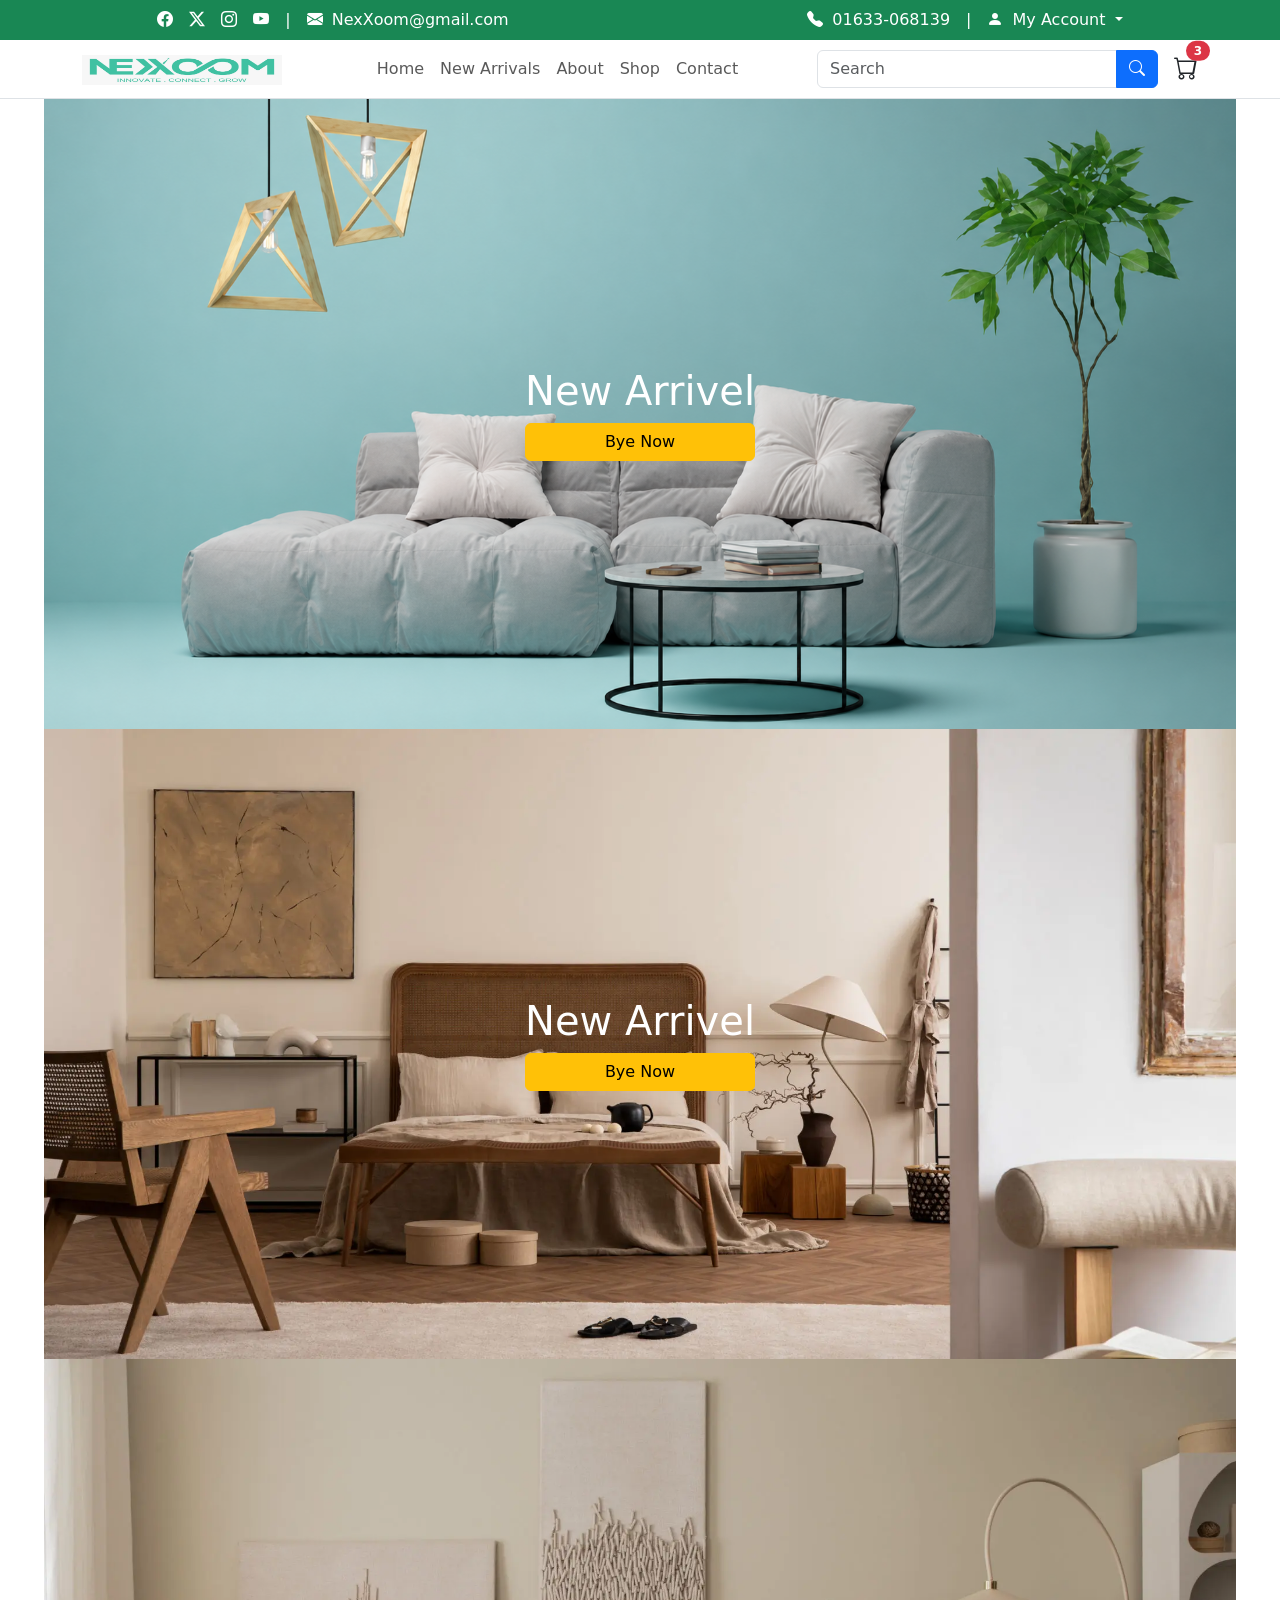
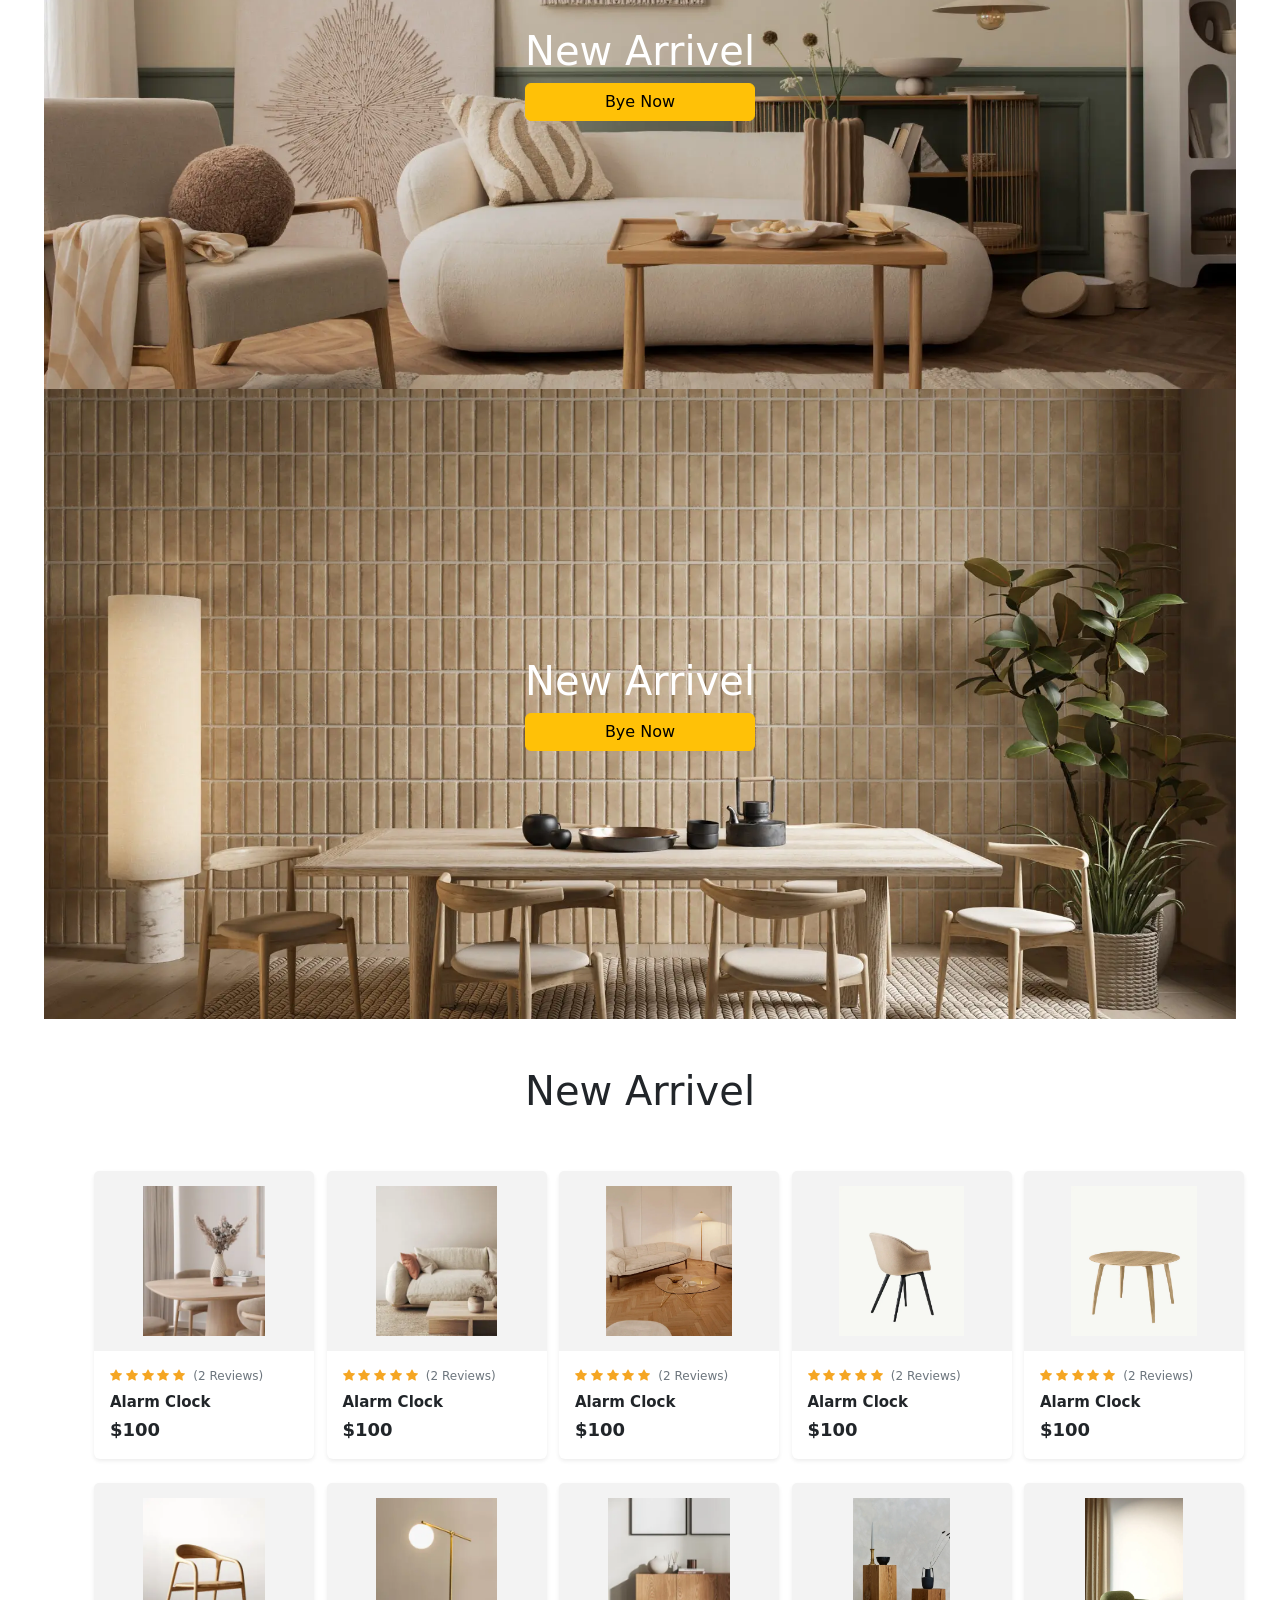
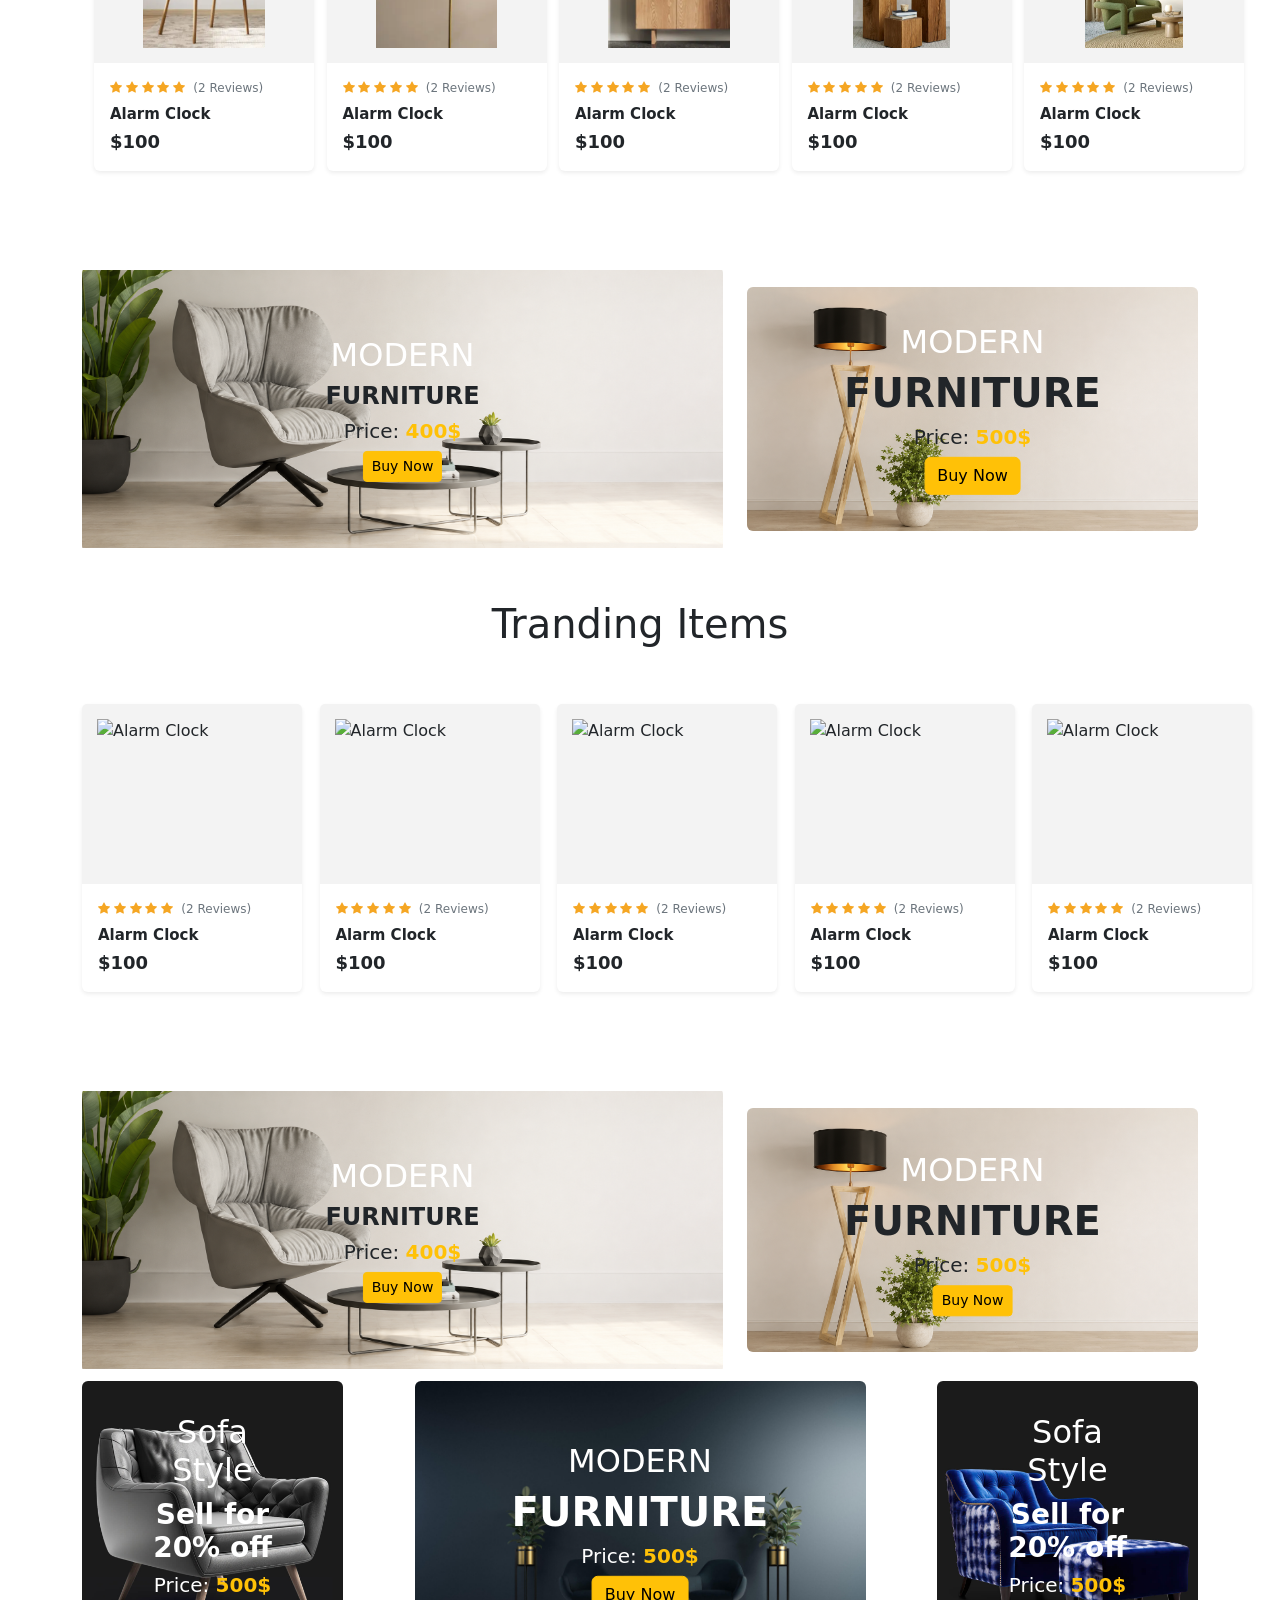
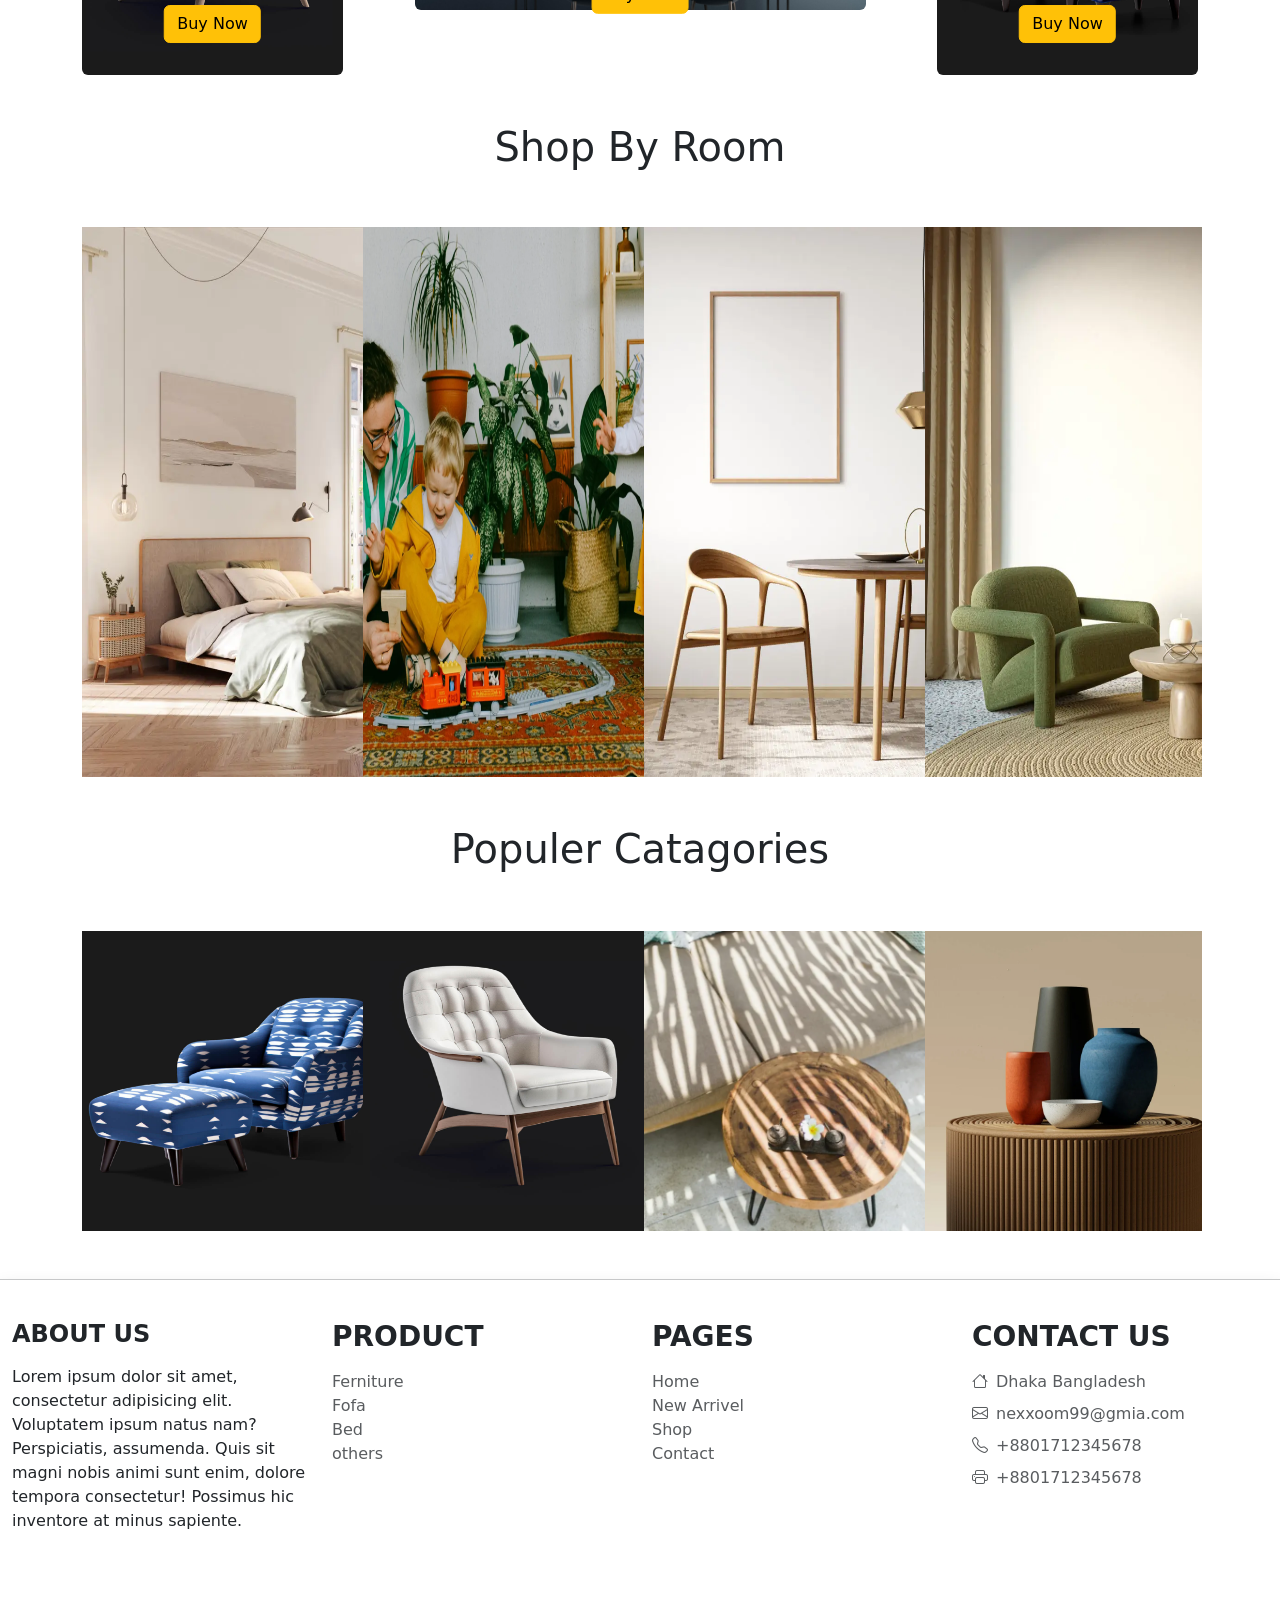
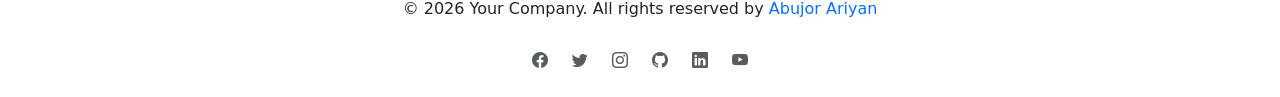
==== index.html @ aa119063 "upload_project" ====
<!DOCTYPE html>
<html lang="en">
<head>
    <meta charset="UTF-8">
    <meta name="viewport" content="width=device-width, initial-scale=1.0">
    <title>NexXoom</title>

    <!-- Bootstrap CSS -->
    <link href="https://cdn.jsdelivr.net/npm/bootstrap@5.3.7/dist/css/bootstrap.min.css" rel="stylesheet">

    <!-- Bootstrap Icons -->
    <link href="https://cdn.jsdelivr.net/npm/bootstrap-icons@1.11.3/font/bootstrap-icons.min.css" rel="stylesheet">
    <!-- slick slider link start -->
     <link rel="stylesheet" href="https://cdnjs.cloudflare.com/ajax/libs/slick-carousel/1.9.0/slick-theme.min.css" integrity="sha512-17EgCFERpgZKcm0j0fEq1YCJuyAWdz9KUtv1EjVuaOz8pDnh/0nZxmU6BBXwaaxqoi9PQXnRWqlcDB027hgv9A==" crossorigin="anonymous" referrerpolicy="no-referrer" />
     <link rel="stylesheet" href="https://cdnjs.cloudflare.com/ajax/libs/slick-carousel/1.9.0/slick.min.css" integrity="sha512-yHknP1/AwR+yx26cB1y0cjvQUMvEa2PFzt1c9LlS4pRQ5NOTZFWbhBig+X9G9eYW/8m0/4OXNx8pxJ6z57x0dw==" crossorigin="anonymous" referrerpolicy="no-referrer" />
    <!-- slick slider link end -->
    <link rel="stylesheet" href="css/style.css">
</head>
<body>

    <!-- Top Header -->
    <div class="bg-success text-white py-2">
        <div class="container-fluid me-5">

            <div class="d-flex flex-column flex-md-row justify-content-around align-items-center gap-2">

                <!-- Left Side -->
                <div class="d-flex flex-wrap align-items-center justify-content-center justify-content-md-start gap-3">

                    <a href="#" class="text-white text-decoration-none">
                        <i class="bi bi-facebook"></i>
                    </a>

                    <a href="#" class="text-white text-decoration-none">
                        <i class="bi bi-twitter-x"></i>
                    </a>

                    <a href="#" class="text-white text-decoration-none">
                        <i class="bi bi-instagram"></i>
                    </a>

                    <a href="#" class="text-white text-decoration-none">
                        <i class="bi bi-youtube"></i>
                    </a>

                    <span class="d-none d-md-inline">|</span>

                    <a href="mailto:info.zenviamart@gmail.com"
                       class="text-white text-decoration-none">
                        <i class="bi bi-envelope-fill me-1"></i>
                        NexXoom@gmail.com
                    </a>

                </div>

                <!-- Right Side -->
                <div class="d-flex flex-wrap align-items-center justify-content-center justify-content-md-end gap-3">

                    <a href="tel:01633068139"
                       class="text-white text-decoration-none">
                        <i class="bi bi-telephone-fill me-1"></i>
                        01633-068139
                    </a>

                    <span class="d-none d-md-inline">|</span>

                    <div class="dropdown">
                        <a href="#"
                           class="text-white text-decoration-none dropdown-toggle"
                           data-bs-toggle="dropdown"
                           aria-expanded="false">
                            <i class="bi bi-person-fill me-1"></i>
                            My Account
                        </a>

                        <ul class="dropdown-menu dropdown-menu-end">
                            <li>
                                <a class="dropdown-item" href="#">
                                    <i class="bi bi-person me-2"></i>
                                    Login
                                </a>
                            </li>

                            <li>
                                <a class="dropdown-item" href="#">
                                    <i class="bi bi-bag me-2"></i>
                                    Register
                                </a>
                            </li>

                         
                           
                        </ul>
                    </div>

                </div>

            </div>

        </div>
    </div>


    <!-- main nav start  -->
<nav class="navbar navbar-expand-lg bg-white border-bottom">
  <div class="container align-items-center">
    <a class="navbar-brand" href="index.html"> 
      <img src="icon and image/logo-2.jpeg" alt="NexXoom" style="width: 200px; height: 30px;">
    </a>
    <button class="navbar-toggler" type="button" data-bs-toggle="collapse" data-bs-target="#navbarTogglerDemo02" 
            aria-controls="navbarTogglerDemo02" aria-expanded="false" aria-label="Toggle navigation">
      <span class="navbar-toggler-icon"></span>
    </button>
    <div class="collapse navbar-collapse" id="navbarTogglerDemo02">
      <ul class="navbar-nav mx-auto mb-2 mb-lg-0">
        <li class="nav-item"><a class="nav-link" href="index.html">Home</a></li>
        <li class="nav-item"><a class="nav-link" href="newArrivel.html">New Arrivals</a></li>
        <li class="nav-item"><a class="nav-link" href="about.html">About</a></li>
        <li class="nav-item"><a class="nav-link" href="shop.html">Shop</a></li>
        <li class="nav-item"><a class="nav-link" href="contact.html">Contact</a></li>
      </ul>
      <form class="d-flex">
        <div class="input-group">
          <input class="form-control" type="search" placeholder="Search" aria-label="Search" style="width: 300px;">
          <button class="btn btn-primary" type="submit"><i class="bi bi-search"></i></button>
        </div>
      </form>
      <a href="cart.html" class="ms-3 text-dark position-relative">
        <i class="bi bi-cart fs-4"></i>
        <span class="position-absolute top-0 start-100 translate-middle badge rounded-pill bg-danger" id="cartBadge">3</span>
      </a>
    </div>
  </div>
</nav>

    <!-- main nav end -->

    <!-- slick slider start  -->

   

    <!-- hero section start -->
     <div class="hero-container container-fluid slicer ">
      <div class=" align-items-center slider">

        <div class="col  d-flex top-0 justify-content-center align-items-center">
          <img  class="img-fluid position-relative" src="icon and image/Hero-image-1.png" alt="">
          <div class="content position-absolute ">
             <h1 class="text-white">New Arrivel</h1>
            <a href= "" class="btn btn-warning d-flex justify-content-center">Bye Now</a>

          </div>
        </div>
   
        <div class="col  d-flex top-0 justify-content-center align-items-center">
          <img  class="img-fluid position-relative" src="icon and image/hero-2.webp" alt="">
          <div class="content position-absolute ">
         <h1 class="text-white">New Arrivel</h1>
            <a href= "" class="btn btn-warning d-flex justify-content-center">Bye Now</a>

          </div>
        </div>
   

     
      <div class="col  d-flex top-0 justify-content-center align-items-center">
          <img  class="img-fluid position-relative" src="icon and image/hero-3.webp" alt="">
          <div class="content position-absolute ">
           <h1 class="text-white">New Arrivel</h1>
            <a href= "" class="btn btn-warning d-flex justify-content-center">Bye Now</a>

          </div>
        </div>

        <div class="col  d-flex top-0 justify-content-center align-items-center">
          <img  class="img-fluid position-relative" src="icon and image/hero-4.webp" alt="">
          <div class="content position-absolute ">
            <h1 class="text-white">New Arrivel</h1>
            <a href= "" class="btn btn-warning d-flex justify-content-center">Bye Now</a>

          </div>
        </div>
   

       </div> 
      
     </div>
     </div>
     </div>    <!-- hero section end -->
    
     
    <!-- slick slider end -->

    <!-- new arivel start -->

<div class="container">
  <div class="header">
    <h1 class="text-center mt-5">New Arrivel</h1>
  </div>

  <div class="container py-5">
   
    <div class="row   row-cols-sm-2 row-cols-md-4 row-cols-lg-6 gap-4 justify-content-between  ">
<div class="col">
   <div class="card product-card shadow-sm">

        <img src="icon and image/product-5.webp"
             class="card-img-top product-img"
             alt="Alarm Clock">

        <div class="card-body p-3">

            <div class="d-flex align-items-center mb-2">
                <div class="rating">
                    <i class="bi bi-star-fill"></i>
                    <i class="bi bi-star-fill"></i>
                    <i class="bi bi-star-fill"></i>
                    <i class="bi bi-star-fill"></i>
                    <i class="bi bi-star-fill"></i>
                </div>

                <span class="reviews ms-2">(2 Reviews)</span>
            </div>

            <h6 class="product-title">Alarm Clock</h6>

            <div class="price">$100</div>

        </div>
    </div>

</div>



<div class="col">
   <div class="card product-card shadow-sm">

        <img src="icon and image/product-6.webp"
             class="card-img-top product-img"
             alt="Alarm Clock">

        <div class="card-body p-3">

            <div class="d-flex align-items-center mb-2">
                <div class="rating">
                    <i class="bi bi-star-fill"></i>
                    <i class="bi bi-star-fill"></i>
                    <i class="bi bi-star-fill"></i>
                    <i class="bi bi-star-fill"></i>
                    <i class="bi bi-star-fill"></i>
                </div>

                <span class="reviews ms-2">(2 Reviews)</span>
            </div>

            <h6 class="product-title">Alarm Clock</h6>

            <div class="price">$100</div>

        </div>
    </div>

</div>

<div class="col">
   <div class="card product-card shadow-sm">

        <img src="icon and image/product-1.webp"
             class="card-img-top product-img"
             alt="Alarm Clock">

        <div class="card-body p-3">

            <div class="d-flex align-items-center mb-2">
                <div class="rating">
                    <i class="bi bi-star-fill"></i>
                    <i class="bi bi-star-fill"></i>
                    <i class="bi bi-star-fill"></i>
                    <i class="bi bi-star-fill"></i>
                    <i class="bi bi-star-fill"></i>
                </div>

                <span class="reviews ms-2">(2 Reviews)</span>
            </div>

            <h6 class="product-title">Alarm Clock</h6>

            <div class="price">$100</div>

        </div>
    </div>

</div>

<div class="col">
   <div class="card product-card shadow-sm">

        <img src="icon and image/product-2.webp"
             class="card-img-top product-img"
             alt="Alarm Clock">

        <div class="card-body p-3">

            <div class="d-flex align-items-center mb-2">
                <div class="rating">
                    <i class="bi bi-star-fill"></i>
                    <i class="bi bi-star-fill"></i>
                    <i class="bi bi-star-fill"></i>
                    <i class="bi bi-star-fill"></i>
                    <i class="bi bi-star-fill"></i>
                </div>

                <span class="reviews ms-2">(2 Reviews)</span>
            </div>

            <h6 class="product-title">Alarm Clock</h6>

            <div class="price">$100</div>

        </div>
    </div>

</div>

<div class="col">
   <div class="card product-card shadow-sm">

        <img src="icon and image/product-3.webp"
             class="card-img-top product-img"
             alt="Alarm Clock">

        <div class="card-body p-3">

            <div class="d-flex align-items-center mb-2">
                <div class="rating">
                    <i class="bi bi-star-fill"></i>
                    <i class="bi bi-star-fill"></i>
                    <i class="bi bi-star-fill"></i>
                    <i class="bi bi-star-fill"></i>
                    <i class="bi bi-star-fill"></i>
                </div>

                <span class="reviews ms-2">(2 Reviews)</span>
            </div>

            <h6 class="product-title">Alarm Clock</h6>

            <div class="price">$100</div>

        </div>
    </div>

</div>

<div class="col">
   <div class="card product-card shadow-sm">

        <img src="icon and image/product-4.webp"
             class="card-img-top product-img"
             alt="Alarm Clock">

        <div class="card-body p-3">

            <div class="d-flex align-items-center mb-2">
                <div class="rating">
                    <i class="bi bi-star-fill"></i>
                    <i class="bi bi-star-fill"></i>
                    <i class="bi bi-star-fill"></i>
                    <i class="bi bi-star-fill"></i>
                    <i class="bi bi-star-fill"></i>
                </div>

                <span class="reviews ms-2">(2 Reviews)</span>
            </div>

            <h6 class="product-title">Alarm Clock</h6>

            <div class="price">$100</div>

        </div>
    </div>

</div>
<div class="col">
   <div class="card product-card shadow-sm">

        <img src="icon and image/product-7.webp"
             class="card-img-top product-img"
             alt="Alarm Clock">

        <div class="card-body p-3">

            <div class="d-flex align-items-center mb-2">
                <div class="rating">
                    <i class="bi bi-star-fill"></i>
                    <i class="bi bi-star-fill"></i>
                    <i class="bi bi-star-fill"></i>
                    <i class="bi bi-star-fill"></i>
                    <i class="bi bi-star-fill"></i>
                </div>

                <span class="reviews ms-2">(2 Reviews)</span>
            </div>

            <h6 class="product-title">Alarm Clock</h6>

            <div class="price">$100</div>

        </div>
    </div>

</div>
<div class="col">
   <div class="card product-card shadow-sm">

        <img src="icon and image/product-8.webp"
             class="card-img-top product-img"
             alt="Alarm Clock">

        <div class="card-body p-3">

            <div class="d-flex align-items-center mb-2">
                <div class="rating">
                    <i class="bi bi-star-fill"></i>
                    <i class="bi bi-star-fill"></i>
                    <i class="bi bi-star-fill"></i>
                    <i class="bi bi-star-fill"></i>
                    <i class="bi bi-star-fill"></i>
                </div>

                <span class="reviews ms-2">(2 Reviews)</span>
            </div>

            <h6 class="product-title">Alarm Clock</h6>

            <div class="price">$100</div>

        </div>
    </div>

</div>
<div class="col">
   <div class="card product-card shadow-sm">

        <img src="icon and image/Product-9"
             class="card-img-top product-img"
             alt="Alarm Clock">

        <div class="card-body p-3">

            <div class="d-flex align-items-center mb-2">
                <div class="rating">
                    <i class="bi bi-star-fill"></i>
                    <i class="bi bi-star-fill"></i>
                    <i class="bi bi-star-fill"></i>
                    <i class="bi bi-star-fill"></i>
                    <i class="bi bi-star-fill"></i>
                </div>

                <span class="reviews ms-2">(2 Reviews)</span>
            </div>

            <h6 class="product-title">Alarm Clock</h6>

            <div class="price">$100</div>

        </div>
    </div>

</div>
<div class="col">
   <div class="card product-card shadow-sm">

        <img src="icon and image/Product-10.webp"
             class="card-img-top product-img"
             alt="Alarm Clock">

        <div class="card-body p-3">

            <div class="d-flex align-items-center mb-2">
                <div class="rating">
                    <i class="bi bi-star-fill"></i>
                    <i class="bi bi-star-fill"></i>
                    <i class="bi bi-star-fill"></i>
                    <i class="bi bi-star-fill"></i>
                    <i class="bi bi-star-fill"></i>
                </div>

                <span class="reviews ms-2">(2 Reviews)</span>
            </div>

            <h6 class="product-title">Alarm Clock</h6>

            <div class="price">$100</div>

        </div>
    </div>

</div>
    </div>


    
</div>


</div>
<!-- responsive card start -->


<div class="container mt-5">
  <div class="row  align-items-center">

    <!-- Card 1 -->
    <div class="col-12 col-md-7 position-relative">
      <img class=" rounded-2 w-100  object-fit-contain" src="icon and image/card-image-1.png" alt="" style="height: 285px;">
      <div class="position-absolute top-50 start-50 translate-middle text-center">
        <h2 class="text-white">MODERN</h2>
        <h4 class="fw-bolder">FURNITURE</h4>
        <h5>Price: <span class="text-warning fw-bold">400$</span></h5>
        <a href="#" class="btn btn-warning btn-sm">Buy Now</a>
      </div>
    </div>

    <!-- Card 2 -->
    <div class="col-12 col-md-5 position-relative">
      <img class="img-fluid rounded-2 w-100 object-fit-contain card-img-1" src="icon and image/card-image-2.png" alt="">
      <div class="position-absolute top-50 start-50 translate-middle text-center">
        <h2 class="text-white">MODERN</h2>
        <h1 class="fw-bolder">FURNITURE</h1>
        <h5>Price: <span class="text-warning fw-bold">500$</span></h5>
        <a href="#" class="btn btn-warning">Buy Now</a>
      </div>
    </div>

  </div>
</div>
<!-- responsive card end -->

<!-- tranding items start  -->
 
<div class="container-fluid mt-5">
  <div class="header">
    <h1 class="text-center mt-5">Tranding Items</h1>
  </div>

  <div class="container py-5">
   
    <div class="row   row-cols-sm-2 row-cols-md-4 row-cols-lg-6 gap-4 justify-content-between">
<div class="col">
   <div class="card product-card shadow-sm">

        <img src="icon and image/tranding-2.webp"
             class="card-img-top product-img"
             alt="Alarm Clock">

        <div class="card-body p-3">

            <div class="d-flex align-items-center mb-2">
                <div class="rating">
                    <i class="bi bi-star-fill"></i>
                    <i class="bi bi-star-fill"></i>
                    <i class="bi bi-star-fill"></i>
                    <i class="bi bi-star-fill"></i>
                    <i class="bi bi-star-fill"></i>
                </div>

                <span class="reviews ms-2">(2 Reviews)</span>
            </div>

            <h6 class="product-title">Alarm Clock</h6>

            <div class="price">$100</div>

        </div>
    </div>

</div>






<div class="col">
   <div class="card product-card shadow-sm">

        <img src="icon and image/tranding-5.jpg"
             class="card-img-top product-img"
             alt="Alarm Clock">

        <div class="card-body p-3">

            <div class="d-flex align-items-center mb-2">
                <div class="rating">
                    <i class="bi bi-star-fill"></i>
                    <i class="bi bi-star-fill"></i>
                    <i class="bi bi-star-fill"></i>
                    <i class="bi bi-star-fill"></i>
                    <i class="bi bi-star-fill"></i>
                </div>

                <span class="reviews ms-2">(2 Reviews)</span>
            </div>

            <h6 class="product-title">Alarm Clock</h6>

            <div class="price">$100</div>

        </div>
    </div>

</div>

<div class="col">
   <div class="card product-card shadow-sm">

        <img src="icon and image/tranding-4.jpg"
             class="card-img-top product-img"
             alt="Alarm Clock">

        <div class="card-body p-3">

            <div class="d-flex align-items-center mb-2">
                <div class="rating">
                    <i class="bi bi-star-fill"></i>
                    <i class="bi bi-star-fill"></i>
                    <i class="bi bi-star-fill"></i>
                    <i class="bi bi-star-fill"></i>
                    <i class="bi bi-star-fill"></i>
                </div>

                <span class="reviews ms-2">(2 Reviews)</span>
            </div>

            <h6 class="product-title">Alarm Clock</h6>

            <div class="price">$100</div>

        </div>
    </div>

</div>

<div class="col">
   <div class="card product-card shadow-sm">

        <img src="icon and image/tranding-3.webp"
             class="card-img-top product-img"
             alt="Alarm Clock">

        <div class="card-body p-3">

            <div class="d-flex align-items-center mb-2">
                <div class="rating">
                    <i class="bi bi-star-fill"></i>
                    <i class="bi bi-star-fill"></i>
                    <i class="bi bi-star-fill"></i>
                    <i class="bi bi-star-fill"></i>
                    <i class="bi bi-star-fill"></i>
                </div>

                <span class="reviews ms-2">(2 Reviews)</span>
            </div>

            <h6 class="product-title">Alarm Clock</h6>

            <div class="price">$100</div>

        </div>
    </div>

</div>

<div class="col">
   <div class="card product-card shadow-sm">

        <img src="icon and image/tranding-2.webp"
             class="card-img-top product-img"
             alt="Alarm Clock">

        <div class="card-body p-3">

            <div class="d-flex align-items-center mb-2">
                <div class="rating">
                    <i class="bi bi-star-fill"></i>
                    <i class="bi bi-star-fill"></i>
                    <i class="bi bi-star-fill"></i>
                    <i class="bi bi-star-fill"></i>
                    <i class="bi bi-star-fill"></i>
                </div>

                <span class="reviews ms-2">(2 Reviews)</span>
            </div>

            <h6 class="product-title">Alarm Clock</h6>

            <div class="price">$100</div>

        </div>
    </div>

</div>



</div>


    </div>
    </div>
<!-- tranding items end -->
 <!-- grid card design  start-->
<div class="container mt-5">
  <div class="row  align-items-center">

    <!-- Card 1 -->
     <div class="col-12 col-md-7 position-relative">
      <img class=" rounded-2 w-100  object-fit-contain" src="icon and image/card-image-1.png" alt="" style="height: 285px;">
      <div class="position-absolute top-50 start-50 translate-middle text-center">
        <h2 class="text-white">MODERN</h2>
        <h4 class="fw-bolder">FURNITURE</h4>
        <h5>Price: <span class="text-warning fw-bold">400$</span></h5>
        <a href="#" class="btn btn-warning btn-sm">Buy Now</a>
      </div>
    </div>

    <!-- Card 2 -->
    <div class="col-12 col-md-5 position-relative">
      <img class="img-fluid rounded-2 w-100 object-fit-contain" src="icon and image/card-image-2.png" alt="">
      <div class="position-absolute top-50 start-50 translate-middle text-center">
        <h2 class="text-white mt-2">MODERN</h2>
        <h1 class="fw-bolder">FURNITURE</h1>
        <h5>Price: <span class="text-warning fw-bold">500$</span></h5>
        <a href="#" class="btn btn-warning btn-sm">Buy Now</a>
      </div>
    </div>

  </div>
</div>

<div class="container mt-2">
    <div class="row gap-3 justify-content-between ">
        <div class="col-12 col-md-3 position-relative ">
      <img class="img-fluid rounded-2 w-100  card-img-1" src="icon and image/sofa-1.jpg" alt="">
      <div class="position-absolute top-50 start-50 translate-middle text-center">
        <h2 class="text-white">Sofa Style</h2>
        <h3 class="fw-bolder text-white">Sell for 20% off</h3>
        <h5 class="text-white">Price: <span class="text-warning fw-bold">500$</span></h5>
        <a href="#" class="btn btn-warning">Buy Now</a>
      </div>
    </div>
         <div class="col-12 col-md-5 position-relative ">
      <img class="img-fluid rounded-2 w-100  card-img-1" src="icon and image/sofa-3.jpg" alt="">
      <div class="position-absolute top-50 start-50 translate-middle text-center">
        <h2 class="text-white">MODERN</h2>
        <h1 class="fw-bolder text-white">FURNITURE</h1>
        <h5 class="text-white">Price: <span class="text-warning fw-bold">500$</span></h5>
        <a href="#" class="btn btn-warning">Buy Now</a>
      </div>
    </div>
         <div class="col-12 col-md-3 position-relative">
      <img class="img-fluid rounded-2 w-100  card-img-1" src="icon and image/sofa-2.jpg" alt="">
      <div class="position-absolute top-50 start-50 translate-middle text-center">
      <h2 class="text-white">Sofa Style</h2>
        <h3 class="fw-bolder text-white">Sell for 20% off</h3>
        <h5 class="text-white">Price: <span class="text-warning fw-bold">500$</span></h5>
        <a href="#" class="btn btn-warning">Buy Now</a>
      </div>
    </div>
    </div>
</div>
 <!-- grid card ene -->


<!-- shop by room start  -->

<div class="container mt-5">
    <div class="headr text-center fw-bold">
     <h1>Shop By Room</h1>
    </div>

    <div class="row row-cols-1 row-cols-md-4 g-2 room-image mt-5">
        <div class="col">
            <div>
                <img src="icon and image/shop-1.webp" alt="" style="width: 300px; height: 550px;">
            </div>
        </div>
        <div class="col">
             <div>
                <img src="icon and image/shop-2.webp" alt="" style="width: 300px; height: 550px;">
            </div>
        </div>
        <div class="col">
             <div>
                <img src="icon and image/shop-3.webp" alt="" style="width: 300px; height: 550px;">
            </div>
        </div>
        <div class="col">
             <div>
                <img src="icon and image/shop-4.webp" alt="" style="width: 300px; height: 550px;">
            </div>
        </div>
    </div>
   
    
</div>
<!-- shop by room end -->


<!-- populer start  -->
 <div class="container mt-5">
    <div class="header text-center fw-bold">
        <h1>Populer Catagories</h1>
    </div>
    <div class="row row-cols-1 row-cols-md-4 g-2 populer-image mt-5">
        <div class="col">
            <img src="icon and image/populer-1.jpg" alt="" style="width: 300px; height: 300px;">
        </div>
        <div class="col">
            <img src="icon and image/populer-2.jpg" alt="" style="width: 300px; height: 300px;">
        </div>
        <div class="col">
            <img src="icon and image/populer-3.webp" alt="" style="width: 300px; height: 300px;">
        </div>
        <div class="col">
            <img src="icon and image/populer-4.webp" alt="" style="width: 300px; height: 300px;">
        </div>
    </div>
 </div>
<!-- populer end -->

<!-- fotter start -->
  <footer class="bg-white shadow mt-5 ">
    <hr>
      <div class="container-fluid py-4">
        <div class="row row-cols-1 row-cols-md-3 row-cols-lg-4">
          <div class="col mb-4">
            <h4 class="fw-bold text-uppercase mb-3">About Us</h4>
            <p>Lorem ipsum dolor sit amet, consectetur adipisicing elit. Voluptatem ipsum natus nam? Perspiciatis, assumenda. Quis sit magni nobis animi sunt enim, dolore tempora consectetur! Possimus hic inventore at minus sapiente.</p>

          </div>
          <div class="col mb-4">
            <h3 class="fw-bold text-uppercase mb-3">Product</h3>
            <ul class="list-unstyled">
              <li><a class="text-decoration-none text-muted mb-2" href="">Ferniture</a></li>
              <li><a class="text-decoration-none text-muted mb-2" href="">Fofa</a></li>
              <li><a class="text-decoration-none text-muted mb-2" href="">Bed</a></li>
              <li><a class="text-decoration-none text-muted mb-2" href="">others</a></li>
            </ul>

          </div>
         <div class="col mb-4">
            <h3 class="fw-bold text-uppercase mb-3">Pages</h3>
            <ul class="list-unstyled">
              <li><a class="text-decoration-none text-muted mb-2" href="">Home</a></li>
              <li><a class="text-decoration-none text-muted mb-2" href="">New Arrivel</a></li>
              <li><a class="text-decoration-none text-muted mb-2" href="">Shop</a></li>
              <li><a class="text-decoration-none text-muted mb-2" href="">Contact</a></li>
            </ul>

          </div>
          <div class="col mb-4">
            <h3 class="fw-bold text-uppercase mb-3">Contact Us</h3>
            <ul class="list-unstyled text-muted">
              <li class="mb-2"><i class="bi bi-house me-2"></i>Dhaka Bangladesh</li>
              <li class="mb-2"><i class="bi bi-envelope me-2"></i>nexxoom99@gmia.com</li>
              <li class="mb-2"><i class="bi bi-telephone me-2"></i>+8801712345678</li>
              <li class="mb-2"><i class="bi bi-printer me-2"></i>+8801712345678</li>

            </ul>

          </div>

        </div>

      </div>
      

      <div class="text-center">
        <p class="mb-1">&copy; 2026 Your Company. All rights reserved by <a class="text-decoration-none" href="">Abujor Ariyan</a> </p>

      </div>

      <div class="d-flex justify-content-center gap-4 py-4 ">
        <a class="text-muted" href=""><i class="bi bi-facebook"></i></a>
        <a  class="text-muted" href="" class="ms-3"><i class="bi bi-twitter"></i></a>
        <a  class="text-muted" href="" class="ms-3"><i class="bi bi-instagram"></i></a>
        <a  class="text-muted" href="" class="ms-3"><i class="bi bi-github"></i></a>
        <a  class="text-muted" href="" class="ms-3"><i class="bi bi-linkedin"></i></a>
        <a  class="text-muted" href="" class="ms-3"><i class="bi bi-youtube"></i></a>

      </div>


    


    </footer>
<!-- fotter end -->

    <!-- Bootstrap JS -->
     <!-- jquary link start  -->
      <script src="https://ajax.googleapis.com/ajax/libs/jquery/3.7.1/jquery.min.js"></script>
     <!-- jquary link end -->
      <!-- slick js link start  -->
       <script src="https://cdnjs.cloudflare.com/ajax/libs/slick-carousel/1.9.0/slick.min.js" integrity="sha512-HGOnQO9+SP1V92SrtZfjqxxtLmVzqZpjFFekvzZVWoiASSQgSr4cw9Kqd2+l8Llp4Gm0G8GIFJ4ddwZilcdb8A==" crossorigin="anonymous" referrerpolicy="no-referrer"></script>
      <!-- slick js link end -->
     

    <script src="https://cdn.jsdelivr.net/npm/bootstrap@5.3.7/dist/js/bootstrap.bundle.min.js"></script>

    <script src="js/script.js"></script>

</body>
</html>
---- css/style.css ----
*{
    margin: 0;
    padding: 0;
    box-sizing: border-box;
}

.hero-container{
    width: 95vw;
    height: 30%;
}

.hero-container img{
    width: 95vw;
    height: 70vh;
}

@media screen and (max-width: 600px) {

    .slick-slider img{
        width: 95vw;
        height: 30vh;
        object-fit: cover;
    }

    /* .slick-prev,
    .slick-next{
        display: none !important;
    } */

}


.slick-slider {
    position: relative;
}

.slick-prev,
.slick-next {
    position: absolute;
    top: 50%;
    transform: translateY(-50%);
    z-index: 999;
}

.slick-prev {
    left: 20px;
}

.slick-next {
    right: 20px;
}

.slick-prev:before,
.slick-next:before {
    font-size: 35px;
    color: white;
}


 .product-card {
            width: 220px;
            border: none;
            transition: 0.3s;
        }

        .product-card:hover {
            transform: translateY(-4px);
        }

        .product-img {
            background: #f3f3f3;
            padding: 15px;
            height: 180px;
            object-fit: contain;
        }

        .rating {
            font-size: 12px;
            color: #f5a623;
        }

        .reviews {
            color: #6c757d;
            font-size: 12px;
        }

        .product-title {
            font-size: 15px;
            font-weight: 600;
            margin-bottom: 5px;
        }

        .price {
            font-size: 18px;
            font-weight: 700;
            color: #212529;
        }





@media screen and (max-width: 600px) {

.card-grid .col{
    margin-top: 10px;
}

}

.room-image{
    overflow: hidden;
}

.room-image img{
    width: 100%;
    transition: transform 0.5s ease;
}

.room-image img:hover{
    transform: scale(1.1);
}

.populer-image .col{
    margin-top: 10px;
}



.populer-image{
    overflow: hidden;
}

.populer-image img{
    width: 100%;
    transition: transform 0.5s ease;
}

.populer-image img:hover{
    transform: scale(1.1);
}


  
    .cart-img {
      width: 80px;
      height: 80px;
      object-fit: cover;
      border-radius: 8px;
    }
    .qty-group {
      display: inline-flex;
      align-items: center;
      gap: 4px;
    }
    .qty-group button {
      width: 32px;
      height: 32px;
      border-radius: 4px;
      border: 1px solid #ced4da;
      background: #fff;
      display: inline-flex;
      align-items: center;
      justify-content: center;
      font-weight: 600;
      font-size: 1.1rem;
      cursor: pointer;
      transition: 0.15s;
    }
    .qty-group button:hover {
      background: #e9ecef;
    }
    .qty-group .qty-val {
      min-width: 40px;
      text-align: center;
      font-weight: 600;
      font-size: 1.1rem;
      padding: 0 4px;
    }
    .summary-box {
      background-color: #f8f9fa;
      border-radius: 12px;
      padding: 1.5rem;
    }
    .continue-shop {
      color: #198754;
      text-decoration: none;
      font-weight: 500;
    }
    .continue-shop:hover {
      text-decoration: underline;
    }
    /* cart item fade removal */
    .cart-item-removing {
      opacity: 0.5;
      transition: opacity 0.2s;
    }
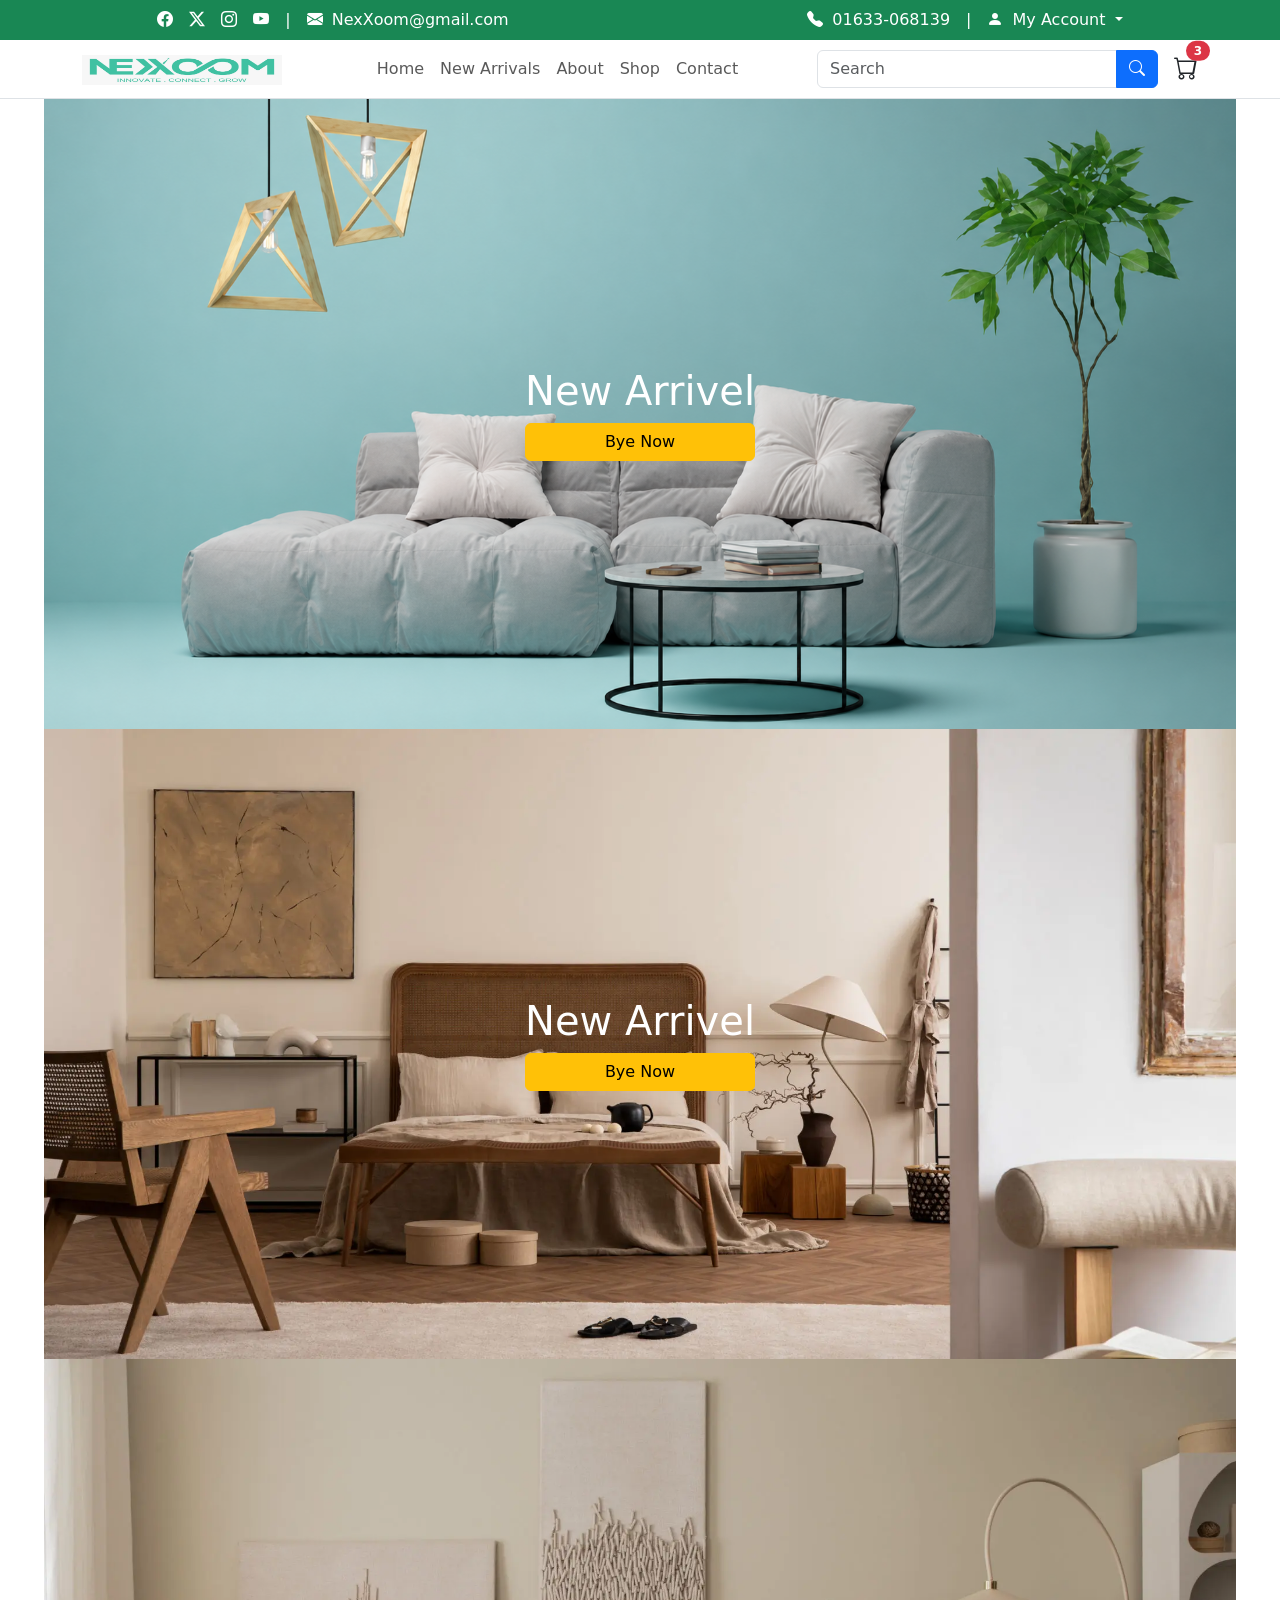
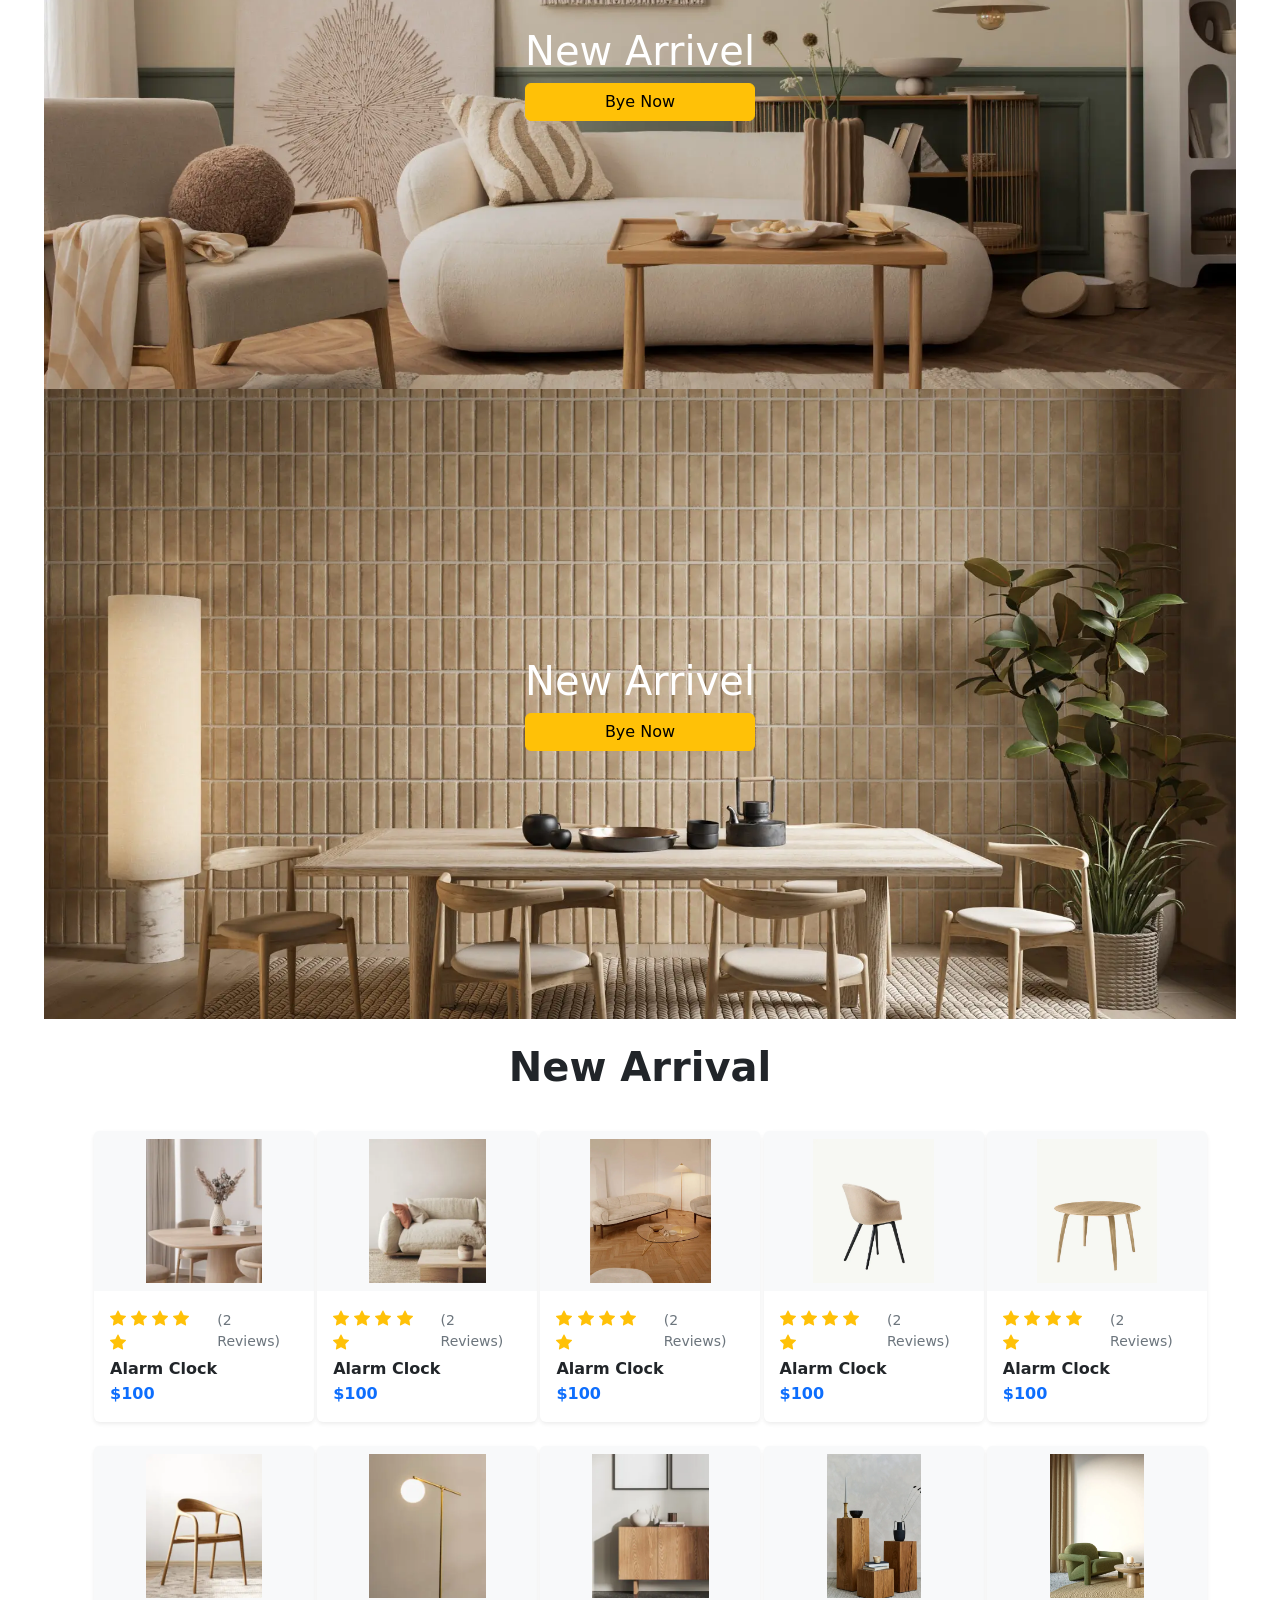
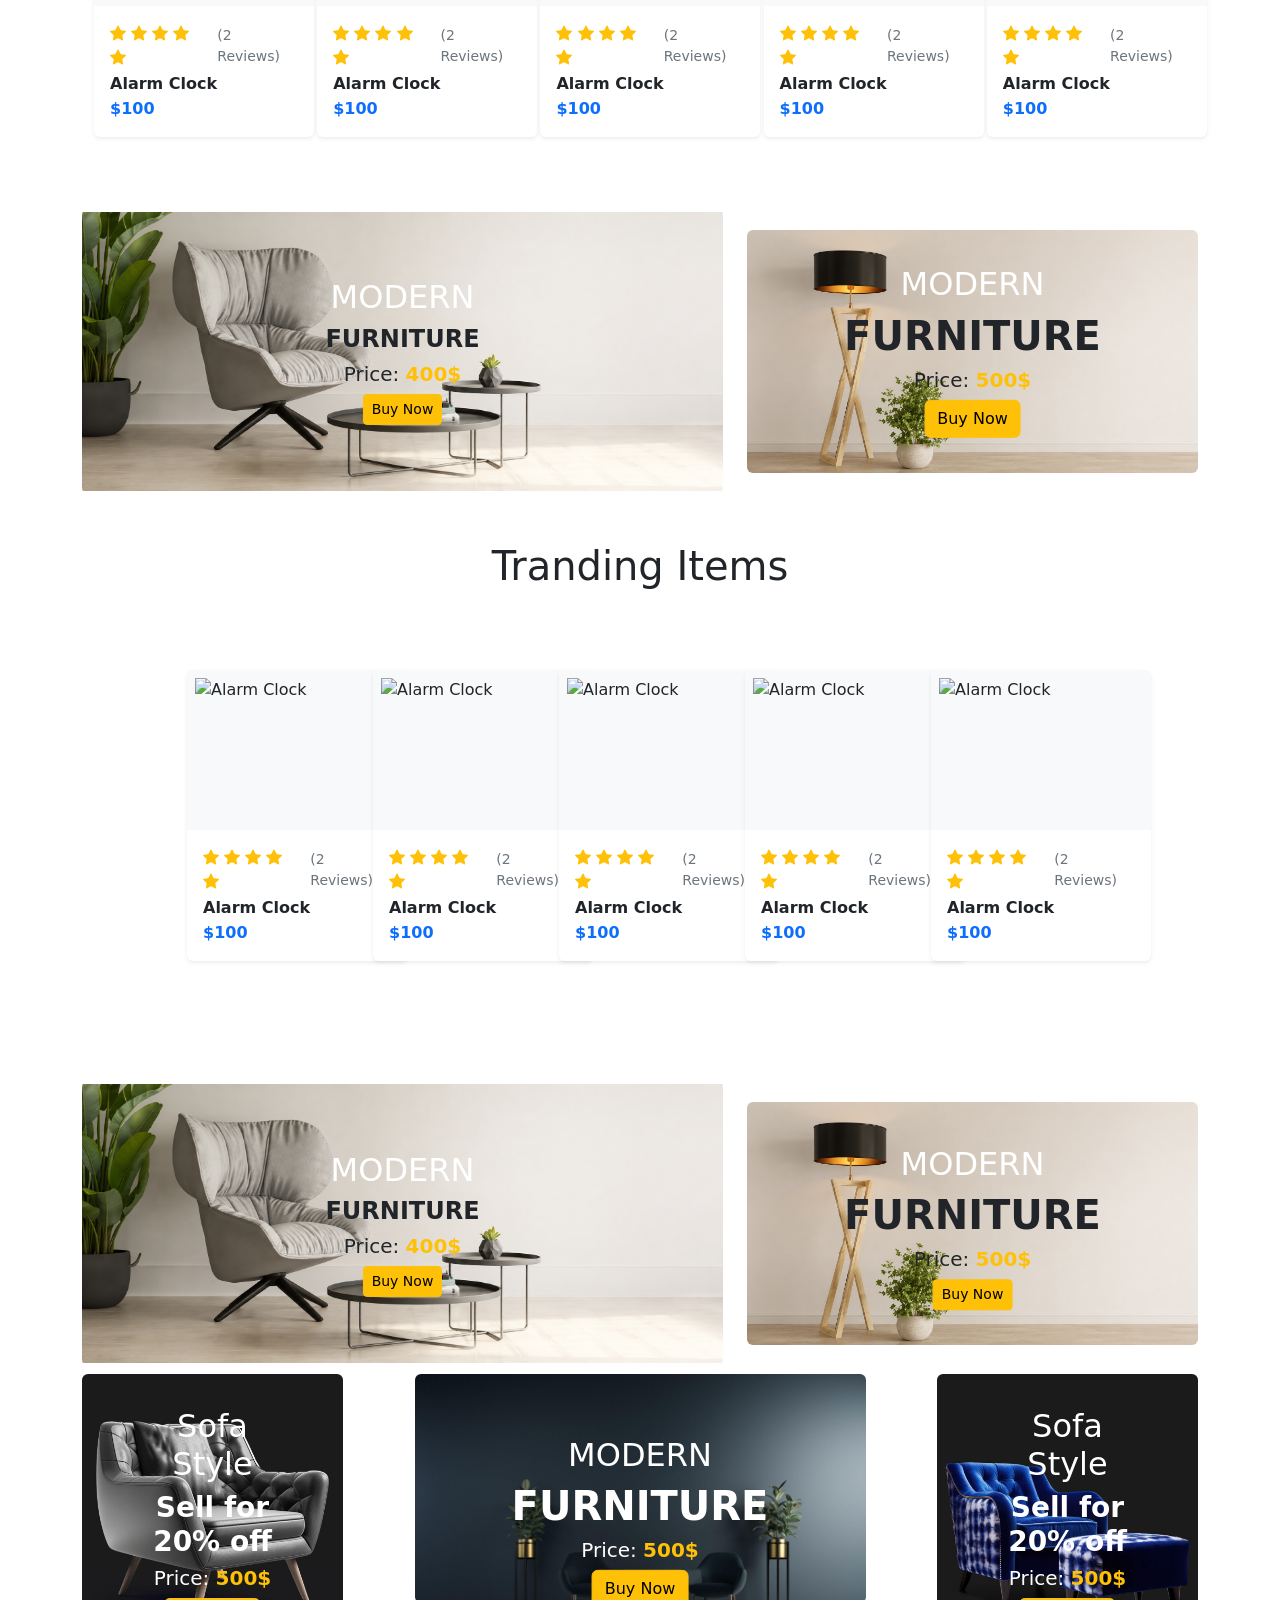
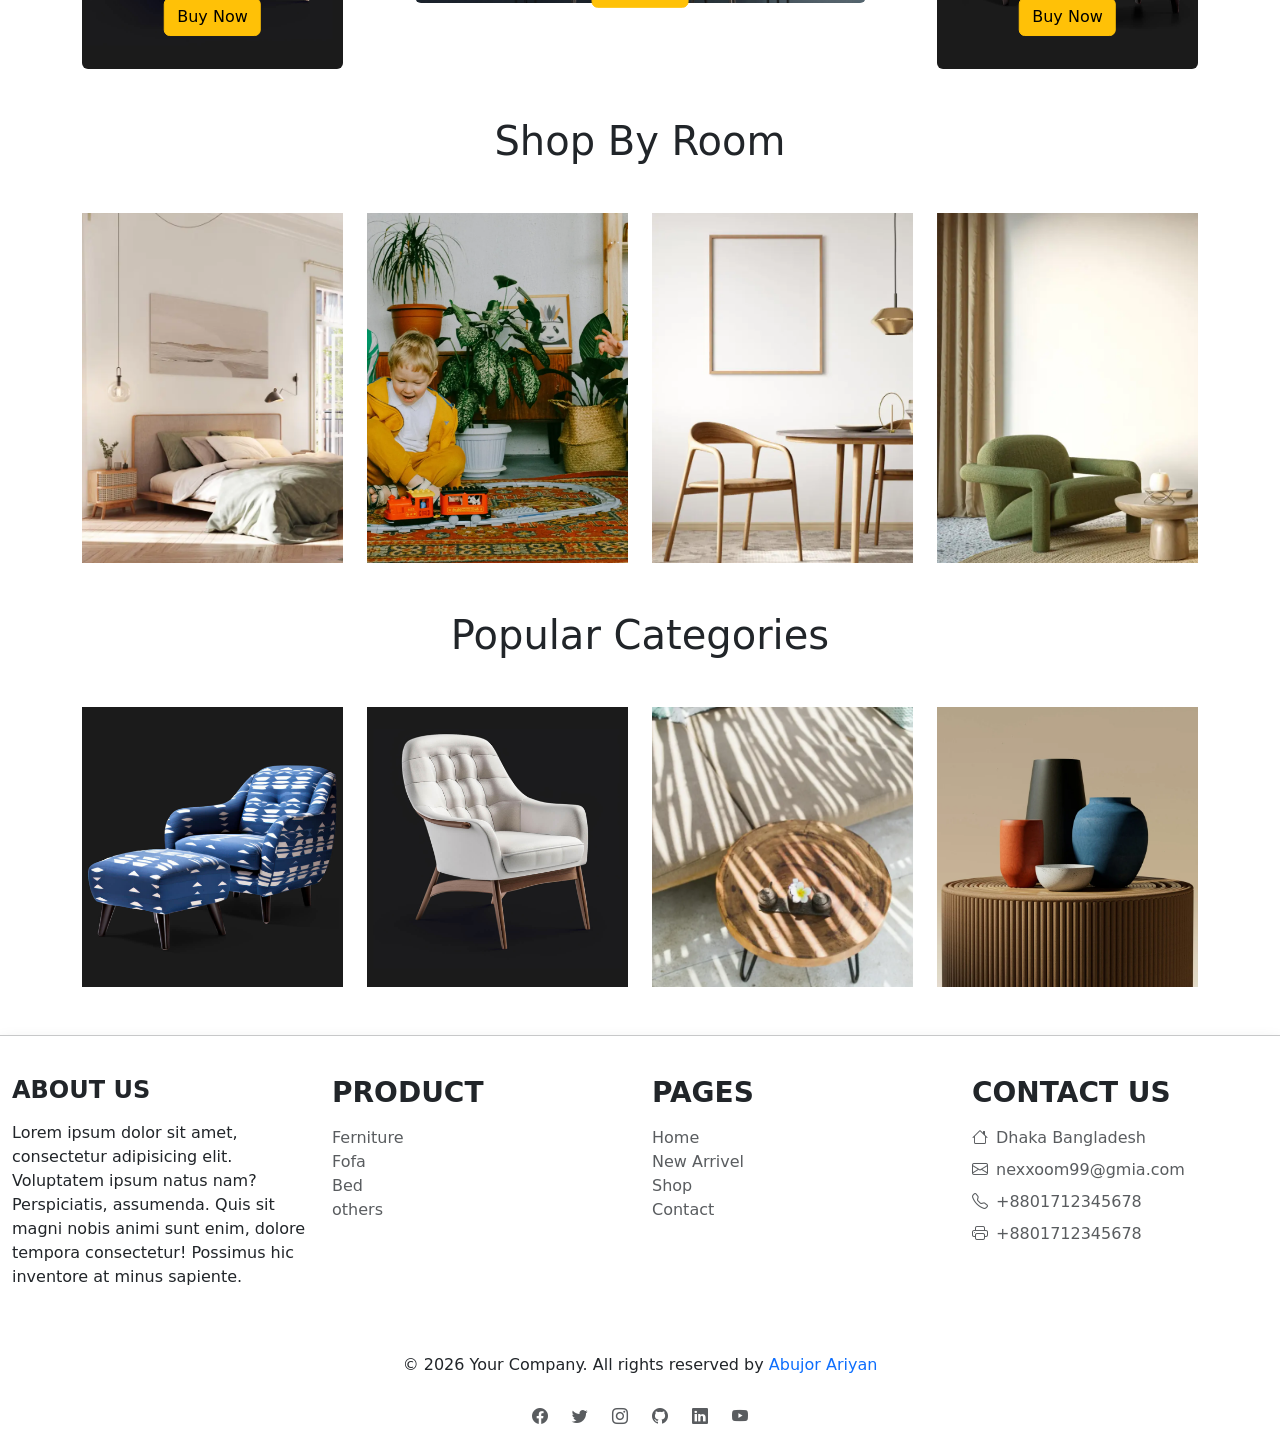
==== commit 26a4e8b0: "update-responsive" ====
--- a/index.html
+++ b/index.html
@@ -194,317 +194,230 @@
     <!-- new arivel start -->
 
 <div class="container">
-  <div class="header">
-    <h1 class="text-center mt-5">New Arrivel</h1>
+
+  <!-- HEADER -->
+  <div class="text-center mt-4 mb-3">
+    <h1 class="display-6 fw-semibold text-dark">New Arrival</h1>
   </div>
 
-  <div class="container py-5">
-   
-    <div class="row   row-cols-sm-2 row-cols-md-4 row-cols-lg-6 gap-4 justify-content-between  ">
-<div class="col">
-   <div class="card product-card shadow-sm">
-
-        <img src="icon and image/product-5.webp"
-             class="card-img-top product-img"
-             alt="Alarm Clock">
-
-        <div class="card-body p-3">
-
-            <div class="d-flex align-items-center mb-2">
-                <div class="rating">
-                    <i class="bi bi-star-fill"></i>
-                    <i class="bi bi-star-fill"></i>
-                    <i class="bi bi-star-fill"></i>
-                    <i class="bi bi-star-fill"></i>
-                    <i class="bi bi-star-fill"></i>
-                </div>
-
-                <span class="reviews ms-2">(2 Reviews)</span>
-            </div>
-
-            <h6 class="product-title">Alarm Clock</h6>
-
-            <div class="price">$100</div>
-
-        </div>
-    </div>
-
-</div>
-
-
-
-<div class="col">
-   <div class="card product-card shadow-sm">
-
-        <img src="icon and image/product-6.webp"
-             class="card-img-top product-img"
-             alt="Alarm Clock">
-
-        <div class="card-body p-3">
-
-            <div class="d-flex align-items-center mb-2">
-                <div class="rating">
-                    <i class="bi bi-star-fill"></i>
-                    <i class="bi bi-star-fill"></i>
-                    <i class="bi bi-star-fill"></i>
-                    <i class="bi bi-star-fill"></i>
-                    <i class="bi bi-star-fill"></i>
-                </div>
-
-                <span class="reviews ms-2">(2 Reviews)</span>
-            </div>
-
-            <h6 class="product-title">Alarm Clock</h6>
-
-            <div class="price">$100</div>
-
-        </div>
-    </div>
-
-</div>
-
-<div class="col">
-   <div class="card product-card shadow-sm">
-
-        <img src="icon and image/product-1.webp"
-             class="card-img-top product-img"
-             alt="Alarm Clock">
-
-        <div class="card-body p-3">
-
-            <div class="d-flex align-items-center mb-2">
-                <div class="rating">
-                    <i class="bi bi-star-fill"></i>
-                    <i class="bi bi-star-fill"></i>
-                    <i class="bi bi-star-fill"></i>
-                    <i class="bi bi-star-fill"></i>
-                    <i class="bi bi-star-fill"></i>
-                </div>
-
-                <span class="reviews ms-2">(2 Reviews)</span>
-            </div>
-
-            <h6 class="product-title">Alarm Clock</h6>
-
-            <div class="price">$100</div>
-
-        </div>
-    </div>
-
-</div>
-
-<div class="col">
-   <div class="card product-card shadow-sm">
-
-        <img src="icon and image/product-2.webp"
-             class="card-img-top product-img"
-             alt="Alarm Clock">
-
-        <div class="card-body p-3">
-
-            <div class="d-flex align-items-center mb-2">
-                <div class="rating">
-                    <i class="bi bi-star-fill"></i>
-                    <i class="bi bi-star-fill"></i>
-                    <i class="bi bi-star-fill"></i>
-                    <i class="bi bi-star-fill"></i>
-                    <i class="bi bi-star-fill"></i>
-                </div>
-
-                <span class="reviews ms-2">(2 Reviews)</span>
-            </div>
-
-            <h6 class="product-title">Alarm Clock</h6>
-
-            <div class="price">$100</div>
-
-        </div>
-    </div>
-
-</div>
-
-<div class="col">
-   <div class="card product-card shadow-sm">
-
-        <img src="icon and image/product-3.webp"
-             class="card-img-top product-img"
-             alt="Alarm Clock">
-
-        <div class="card-body p-3">
-
-            <div class="d-flex align-items-center mb-2">
-                <div class="rating">
-                    <i class="bi bi-star-fill"></i>
-                    <i class="bi bi-star-fill"></i>
-                    <i class="bi bi-star-fill"></i>
-                    <i class="bi bi-star-fill"></i>
-                    <i class="bi bi-star-fill"></i>
-                </div>
-
-                <span class="reviews ms-2">(2 Reviews)</span>
-            </div>
-
-            <h6 class="product-title">Alarm Clock</h6>
-
-            <div class="price">$100</div>
-
-        </div>
-    </div>
-
-</div>
-
-<div class="col">
-   <div class="card product-card shadow-sm">
-
-        <img src="icon and image/product-4.webp"
-             class="card-img-top product-img"
-             alt="Alarm Clock">
-
-        <div class="card-body p-3">
-
-            <div class="d-flex align-items-center mb-2">
-                <div class="rating">
-                    <i class="bi bi-star-fill"></i>
-                    <i class="bi bi-star-fill"></i>
-                    <i class="bi bi-star-fill"></i>
-                    <i class="bi bi-star-fill"></i>
-                    <i class="bi bi-star-fill"></i>
-                </div>
-
-                <span class="reviews ms-2">(2 Reviews)</span>
-            </div>
-
-            <h6 class="product-title">Alarm Clock</h6>
-
-            <div class="price">$100</div>
-
-        </div>
-    </div>
-
-</div>
-<div class="col">
-   <div class="card product-card shadow-sm">
-
-        <img src="icon and image/product-7.webp"
-             class="card-img-top product-img"
-             alt="Alarm Clock">
-
-        <div class="card-body p-3">
-
-            <div class="d-flex align-items-center mb-2">
-                <div class="rating">
-                    <i class="bi bi-star-fill"></i>
-                    <i class="bi bi-star-fill"></i>
-                    <i class="bi bi-star-fill"></i>
-                    <i class="bi bi-star-fill"></i>
-                    <i class="bi bi-star-fill"></i>
-                </div>
-
-                <span class="reviews ms-2">(2 Reviews)</span>
-            </div>
-
-            <h6 class="product-title">Alarm Clock</h6>
-
-            <div class="price">$100</div>
-
-        </div>
-    </div>
-
-</div>
-<div class="col">
-   <div class="card product-card shadow-sm">
-
-        <img src="icon and image/product-8.webp"
-             class="card-img-top product-img"
-             alt="Alarm Clock">
-
-        <div class="card-body p-3">
-
-            <div class="d-flex align-items-center mb-2">
-                <div class="rating">
-                    <i class="bi bi-star-fill"></i>
-                    <i class="bi bi-star-fill"></i>
-                    <i class="bi bi-star-fill"></i>
-                    <i class="bi bi-star-fill"></i>
-                    <i class="bi bi-star-fill"></i>
-                </div>
-
-                <span class="reviews ms-2">(2 Reviews)</span>
-            </div>
-
-            <h6 class="product-title">Alarm Clock</h6>
-
-            <div class="price">$100</div>
-
-        </div>
-    </div>
-
-</div>
-<div class="col">
-   <div class="card product-card shadow-sm">
-
-        <img src="icon and image/Product-9"
-             class="card-img-top product-img"
-             alt="Alarm Clock">
-
-        <div class="card-body p-3">
-
-            <div class="d-flex align-items-center mb-2">
-                <div class="rating">
-                    <i class="bi bi-star-fill"></i>
-                    <i class="bi bi-star-fill"></i>
-                    <i class="bi bi-star-fill"></i>
-                    <i class="bi bi-star-fill"></i>
-                    <i class="bi bi-star-fill"></i>
-                </div>
-
-                <span class="reviews ms-2">(2 Reviews)</span>
-            </div>
-
-            <h6 class="product-title">Alarm Clock</h6>
-
-            <div class="price">$100</div>
-
-        </div>
-    </div>
-
-</div>
-<div class="col">
-   <div class="card product-card shadow-sm">
-
-        <img src="icon and image/Product-10.webp"
-             class="card-img-top product-img"
-             alt="Alarm Clock">
-
-        <div class="card-body p-3">
-
-            <div class="d-flex align-items-center mb-2">
-                <div class="rating">
-                    <i class="bi bi-star-fill"></i>
-                    <i class="bi bi-star-fill"></i>
-                    <i class="bi bi-star-fill"></i>
-                    <i class="bi bi-star-fill"></i>
-                    <i class="bi bi-star-fill"></i>
-                </div>
-
-                <span class="reviews ms-2">(2 Reviews)</span>
-            </div>
-
-            <h6 class="product-title">Alarm Clock</h6>
-
-            <div class="price">$100</div>
-
-        </div>
-    </div>
-
-</div>
-    </div>
-
-
-    
-</div>
-
-
+  <!-- PRODUCT GRID -->
+  <div class="container py-4">
+
+
+    <div class="row row-cols-2 row-cols-md-4 row-cols-lg-5 g-4 justify-content-center">
+
+      <!-- 1 -->
+      <div class="col">
+        <div class="card h-100 shadow-sm border-0 product-card">
+          <img src="icon and image/product-5.webp" class="card-img-top p-2" alt="Alarm Clock" style="object-fit:contain; height:160px; background:#f8f9fa;">
+          <div class="card-body p-3">
+            <div class="d-flex align-items-center mb-1">
+              <div class="text-warning">
+                <i class="bi bi-star-fill"></i>
+                <i class="bi bi-star-fill"></i>
+                <i class="bi bi-star-fill"></i>
+                <i class="bi bi-star-fill"></i>
+                <i class="bi bi-star-fill"></i>
+              </div>
+              <span class="ms-2 small text-secondary">(2 Reviews)</span>
+            </div>
+            <h6 class="fw-semibold mb-1">Alarm Clock</h6>
+            <div class="fw-bold text-primary">$100</div>
+          </div>
+        </div>
+      </div>
+
+      <!-- 2 -->
+      <div class="col">
+        <div class="card h-100 shadow-sm border-0 product-card">
+          <img src="icon and image/product-6.webp" class="card-img-top p-2" alt="Alarm Clock" style="object-fit:contain; height:160px; background:#f8f9fa;">
+          <div class="card-body p-3">
+            <div class="d-flex align-items-center mb-1">
+              <div class="text-warning">
+                <i class="bi bi-star-fill"></i>
+                <i class="bi bi-star-fill"></i>
+                <i class="bi bi-star-fill"></i>
+                <i class="bi bi-star-fill"></i>
+                <i class="bi bi-star-fill"></i>
+              </div>
+              <span class="ms-2 small text-secondary">(2 Reviews)</span>
+            </div>
+            <h6 class="fw-semibold mb-1">Alarm Clock</h6>
+            <div class="fw-bold text-primary">$100</div>
+          </div>
+        </div>
+      </div>
+
+      <!-- 3 -->
+      <div class="col">
+        <div class="card h-100 shadow-sm border-0 product-card">
+          <img src="icon and image/product-1.webp" class="card-img-top p-2" alt="Alarm Clock" style="object-fit:contain; height:160px; background:#f8f9fa;">
+          <div class="card-body p-3">
+            <div class="d-flex align-items-center mb-1">
+              <div class="text-warning">
+                <i class="bi bi-star-fill"></i>
+                <i class="bi bi-star-fill"></i>
+                <i class="bi bi-star-fill"></i>
+                <i class="bi bi-star-fill"></i>
+                <i class="bi bi-star-fill"></i>
+              </div>
+              <span class="ms-2 small text-secondary">(2 Reviews)</span>
+            </div>
+            <h6 class="fw-semibold mb-1">Alarm Clock</h6>
+            <div class="fw-bold text-primary">$100</div>
+          </div>
+        </div>
+      </div>
+
+      <!-- 4 -->
+      <div class="col">
+        <div class="card h-100 shadow-sm border-0 product-card">
+          <img src="icon and image/product-2.webp" class="card-img-top p-2" alt="Alarm Clock" style="object-fit:contain; height:160px; background:#f8f9fa;">
+          <div class="card-body p-3">
+            <div class="d-flex align-items-center mb-1">
+              <div class="text-warning">
+                <i class="bi bi-star-fill"></i>
+                <i class="bi bi-star-fill"></i>
+                <i class="bi bi-star-fill"></i>
+                <i class="bi bi-star-fill"></i>
+                <i class="bi bi-star-fill"></i>
+              </div>
+              <span class="ms-2 small text-secondary">(2 Reviews)</span>
+            </div>
+            <h6 class="fw-semibold mb-1">Alarm Clock</h6>
+            <div class="fw-bold text-primary">$100</div>
+          </div>
+        </div>
+      </div>
+
+      <!-- 5 -->
+      <div class="col">
+        <div class="card h-100 shadow-sm border-0 product-card">
+          <img src="icon and image/product-3.webp" class="card-img-top p-2" alt="Alarm Clock" style="object-fit:contain; height:160px; background:#f8f9fa;">
+          <div class="card-body p-3">
+            <div class="d-flex align-items-center mb-1">
+              <div class="text-warning">
+                <i class="bi bi-star-fill"></i>
+                <i class="bi bi-star-fill"></i>
+                <i class="bi bi-star-fill"></i>
+                <i class="bi bi-star-fill"></i>
+                <i class="bi bi-star-fill"></i>
+              </div>
+              <span class="ms-2 small text-secondary">(2 Reviews)</span>
+            </div>
+            <h6 class="fw-semibold mb-1">Alarm Clock</h6>
+            <div class="fw-bold text-primary">$100</div>
+          </div>
+        </div>
+      </div>
+
+      <!-- 6 -->
+      <div class="col">
+        <div class="card h-100 shadow-sm border-0 product-card">
+          <img src="icon and image/product-4.webp" class="card-img-top p-2" alt="Alarm Clock" style="object-fit:contain; height:160px; background:#f8f9fa;">
+          <div class="card-body p-3">
+            <div class="d-flex align-items-center mb-1">
+              <div class="text-warning">
+                <i class="bi bi-star-fill"></i>
+                <i class="bi bi-star-fill"></i>
+                <i class="bi bi-star-fill"></i>
+                <i class="bi bi-star-fill"></i>
+                <i class="bi bi-star-fill"></i>
+              </div>
+              <span class="ms-2 small text-secondary">(2 Reviews)</span>
+            </div>
+            <h6 class="fw-semibold mb-1">Alarm Clock</h6>
+            <div class="fw-bold text-primary">$100</div>
+          </div>
+        </div>
+      </div>
+
+      <!-- 7 -->
+      <div class="col">
+        <div class="card h-100 shadow-sm border-0 product-card">
+          <img src="icon and image/product-7.webp" class="card-img-top p-2" alt="Alarm Clock" style="object-fit:contain; height:160px; background:#f8f9fa;">
+          <div class="card-body p-3">
+            <div class="d-flex align-items-center mb-1">
+              <div class="text-warning">
+                <i class="bi bi-star-fill"></i>
+                <i class="bi bi-star-fill"></i>
+                <i class="bi bi-star-fill"></i>
+                <i class="bi bi-star-fill"></i>
+                <i class="bi bi-star-fill"></i>
+              </div>
+              <span class="ms-2 small text-secondary">(2 Reviews)</span>
+            </div>
+            <h6 class="fw-semibold mb-1">Alarm Clock</h6>
+            <div class="fw-bold text-primary">$100</div>
+          </div>
+        </div>
+      </div>
+
+      <!-- 8 -->
+      <div class="col">
+        <div class="card h-100 shadow-sm border-0 product-card">
+          <img src="icon and image/product-8.webp" class="card-img-top p-2" alt="Alarm Clock" style="object-fit:contain; height:160px; background:#f8f9fa;">
+          <div class="card-body p-3">
+            <div class="d-flex align-items-center mb-1">
+              <div class="text-warning">
+                <i class="bi bi-star-fill"></i>
+                <i class="bi bi-star-fill"></i>
+                <i class="bi bi-star-fill"></i>
+                <i class="bi bi-star-fill"></i>
+                <i class="bi bi-star-fill"></i>
+              </div>
+              <span class="ms-2 small text-secondary">(2 Reviews)</span>
+            </div>
+            <h6 class="fw-semibold mb-1">Alarm Clock</h6>
+            <div class="fw-bold text-primary">$100</div>
+          </div>
+        </div>
+      </div>
+
+      <!-- 9 (Product-9) – note missing .webp extension, but kept as provided -->
+      <div class="col">
+        <div class="card h-100 shadow-sm border-0 product-card">
+          <img src="icon and image/Product-9" class="card-img-top p-2" alt="Alarm Clock" style="object-fit:contain; height:160px; background:#f8f9fa;">
+          <div class="card-body p-3">
+            <div class="d-flex align-items-center mb-1">
+              <div class="text-warning">
+                <i class="bi bi-star-fill"></i>
+                <i class="bi bi-star-fill"></i>
+                <i class="bi bi-star-fill"></i>
+                <i class="bi bi-star-fill"></i>
+                <i class="bi bi-star-fill"></i>
+              </div>
+              <span class="ms-2 small text-secondary">(2 Reviews)</span>
+            </div>
+            <h6 class="fw-semibold mb-1">Alarm Clock</h6>
+            <div class="fw-bold text-primary">$100</div>
+          </div>
+        </div>
+      </div>
+
+      <!-- 10 -->
+      <div class="col">
+        <div class="card h-100 shadow-sm border-0 product-card">
+          <img src="icon and image/Product-10.webp" class="card-img-top p-2" alt="Alarm Clock" style="object-fit:contain; height:160px; background:#f8f9fa;">
+          <div class="card-body p-3">
+            <div class="d-flex align-items-center mb-1">
+              <div class="text-warning">
+                <i class="bi bi-star-fill"></i>
+                <i class="bi bi-star-fill"></i>
+                <i class="bi bi-star-fill"></i>
+                <i class="bi bi-star-fill"></i>
+                <i class="bi bi-star-fill"></i>
+              </div>
+              <span class="ms-2 small text-secondary">(2 Reviews)</span>
+            </div>
+            <h6 class="fw-semibold mb-1">Alarm Clock</h6>
+            <div class="fw-bold text-primary">$100</div>
+          </div>
+        </div>
+      </div>
+
+    </div> 
+  </div>
 </div>
 <!-- responsive card start -->
 
@@ -547,173 +460,126 @@
 
   <div class="container py-5">
    
-    <div class="row   row-cols-sm-2 row-cols-md-4 row-cols-lg-6 gap-4 justify-content-between">
-<div class="col">
-   <div class="card product-card shadow-sm">
-
-        <img src="icon and image/tranding-2.webp"
-             class="card-img-top product-img"
-             alt="Alarm Clock">
-
+<div class="container py-4">
+
+
+  <div class="row row-cols-2 row-cols-md-4 row-cols-lg-6 g-4 justify-content-center">
+
+    <!-- Product 1 -->
+    <div class="col">
+      <div class="card h-100 shadow-sm border-0 product-card">
+        <img src="icon and image/tranding-2.webp" class="card-img-top p-2" alt="Alarm Clock" style="object-fit:contain; height:160px; background:#f8f9fa;">
         <div class="card-body p-3">
-
-            <div class="d-flex align-items-center mb-2">
-                <div class="rating">
-                    <i class="bi bi-star-fill"></i>
-                    <i class="bi bi-star-fill"></i>
-                    <i class="bi bi-star-fill"></i>
-                    <i class="bi bi-star-fill"></i>
-                    <i class="bi bi-star-fill"></i>
-                </div>
-
-                <span class="reviews ms-2">(2 Reviews)</span>
-            </div>
-
-            <h6 class="product-title">Alarm Clock</h6>
-
-            <div class="price">$100</div>
-
-        </div>
-    </div>
-
-</div>
-
-
-
-
-
-
-<div class="col">
-   <div class="card product-card shadow-sm">
-
-        <img src="icon and image/tranding-5.jpg"
-             class="card-img-top product-img"
-             alt="Alarm Clock">
-
+          <div class="d-flex align-items-center mb-1">
+            <div class="text-warning">
+              <i class="bi bi-star-fill"></i>
+              <i class="bi bi-star-fill"></i>
+              <i class="bi bi-star-fill"></i>
+              <i class="bi bi-star-fill"></i>
+              <i class="bi bi-star-fill"></i>
+            </div>
+            <span class="ms-2 small text-secondary">(2 Reviews)</span>
+          </div>
+          <h6 class="fw-semibold mb-1">Alarm Clock</h6>
+          <div class="fw-bold text-primary">$100</div>
+        </div>
+      </div>
+    </div>
+
+    <!-- Product 2 -->
+    <div class="col">
+      <div class="card h-100 shadow-sm border-0 product-card">
+        <img src="icon and image/tranding-5.jpg" class="card-img-top p-2" alt="Alarm Clock" style="object-fit:contain; height:160px; background:#f8f9fa;">
         <div class="card-body p-3">
-
-            <div class="d-flex align-items-center mb-2">
-                <div class="rating">
-                    <i class="bi bi-star-fill"></i>
-                    <i class="bi bi-star-fill"></i>
-                    <i class="bi bi-star-fill"></i>
-                    <i class="bi bi-star-fill"></i>
-                    <i class="bi bi-star-fill"></i>
-                </div>
-
-                <span class="reviews ms-2">(2 Reviews)</span>
-            </div>
-
-            <h6 class="product-title">Alarm Clock</h6>
-
-            <div class="price">$100</div>
-
-        </div>
-    </div>
-
-</div>
-
-<div class="col">
-   <div class="card product-card shadow-sm">
-
-        <img src="icon and image/tranding-4.jpg"
-             class="card-img-top product-img"
-             alt="Alarm Clock">
-
+          <div class="d-flex align-items-center mb-1">
+            <div class="text-warning">
+              <i class="bi bi-star-fill"></i>
+              <i class="bi bi-star-fill"></i>
+              <i class="bi bi-star-fill"></i>
+              <i class="bi bi-star-fill"></i>
+              <i class="bi bi-star-fill"></i>
+            </div>
+            <span class="ms-2 small text-secondary">(2 Reviews)</span>
+          </div>
+          <h6 class="fw-semibold mb-1">Alarm Clock</h6>
+          <div class="fw-bold text-primary">$100</div>
+        </div>
+      </div>
+    </div>
+
+    <!-- Product 3 -->
+    <div class="col">
+      <div class="card h-100 shadow-sm border-0 product-card">
+        <img src="icon and image/tranding-4.jpg" class="card-img-top p-2" alt="Alarm Clock" style="object-fit:contain; height:160px; background:#f8f9fa;">
         <div class="card-body p-3">
-
-            <div class="d-flex align-items-center mb-2">
-                <div class="rating">
-                    <i class="bi bi-star-fill"></i>
-                    <i class="bi bi-star-fill"></i>
-                    <i class="bi bi-star-fill"></i>
-                    <i class="bi bi-star-fill"></i>
-                    <i class="bi bi-star-fill"></i>
-                </div>
-
-                <span class="reviews ms-2">(2 Reviews)</span>
-            </div>
-
-            <h6 class="product-title">Alarm Clock</h6>
-
-            <div class="price">$100</div>
-
-        </div>
-    </div>
-
-</div>
-
-<div class="col">
-   <div class="card product-card shadow-sm">
-
-        <img src="icon and image/tranding-3.webp"
-             class="card-img-top product-img"
-             alt="Alarm Clock">
-
+          <div class="d-flex align-items-center mb-1">
+            <div class="text-warning">
+              <i class="bi bi-star-fill"></i>
+              <i class="bi bi-star-fill"></i>
+              <i class="bi bi-star-fill"></i>
+              <i class="bi bi-star-fill"></i>
+              <i class="bi bi-star-fill"></i>
+            </div>
+            <span class="ms-2 small text-secondary">(2 Reviews)</span>
+          </div>
+          <h6 class="fw-semibold mb-1">Alarm Clock</h6>
+          <div class="fw-bold text-primary">$100</div>
+        </div>
+      </div>
+    </div>
+
+    <!-- Product 4 -->
+    <div class="col">
+      <div class="card h-100 shadow-sm border-0 product-card">
+        <img src="icon and image/tranding-3.webp" class="card-img-top p-2" alt="Alarm Clock" style="object-fit:contain; height:160px; background:#f8f9fa;">
         <div class="card-body p-3">
-
-            <div class="d-flex align-items-center mb-2">
-                <div class="rating">
-                    <i class="bi bi-star-fill"></i>
-                    <i class="bi bi-star-fill"></i>
-                    <i class="bi bi-star-fill"></i>
-                    <i class="bi bi-star-fill"></i>
-                    <i class="bi bi-star-fill"></i>
-                </div>
-
-                <span class="reviews ms-2">(2 Reviews)</span>
-            </div>
-
-            <h6 class="product-title">Alarm Clock</h6>
-
-            <div class="price">$100</div>
-
-        </div>
-    </div>
-
-</div>
-
-<div class="col">
-   <div class="card product-card shadow-sm">
-
-        <img src="icon and image/tranding-2.webp"
-             class="card-img-top product-img"
-             alt="Alarm Clock">
-
+          <div class="d-flex align-items-center mb-1">
+            <div class="text-warning">
+              <i class="bi bi-star-fill"></i>
+              <i class="bi bi-star-fill"></i>
+              <i class="bi bi-star-fill"></i>
+              <i class="bi bi-star-fill"></i>
+              <i class="bi bi-star-fill"></i>
+            </div>
+            <span class="ms-2 small text-secondary">(2 Reviews)</span>
+          </div>
+          <h6 class="fw-semibold mb-1">Alarm Clock</h6>
+          <div class="fw-bold text-primary">$100</div>
+        </div>
+      </div>
+    </div>
+
+    <!-- Product 5 -->
+    <div class="col">
+      <div class="card h-100 shadow-sm border-0 product-card">
+        <img src="icon and image/tranding-2.webp" class="card-img-top p-2" alt="Alarm Clock" style="object-fit:contain; height:160px; background:#f8f9fa;">
         <div class="card-body p-3">
-
-            <div class="d-flex align-items-center mb-2">
-                <div class="rating">
-                    <i class="bi bi-star-fill"></i>
-                    <i class="bi bi-star-fill"></i>
-                    <i class="bi bi-star-fill"></i>
-                    <i class="bi bi-star-fill"></i>
-                    <i class="bi bi-star-fill"></i>
-                </div>
-
-                <span class="reviews ms-2">(2 Reviews)</span>
-            </div>
-
-            <h6 class="product-title">Alarm Clock</h6>
-
-            <div class="price">$100</div>
-
-        </div>
-    </div>
-
-</div>
-
-
-
-</div>
-
+          <div class="d-flex align-items-center mb-1">
+            <div class="text-warning">
+              <i class="bi bi-star-fill"></i>
+              <i class="bi bi-star-fill"></i>
+              <i class="bi bi-star-fill"></i>
+              <i class="bi bi-star-fill"></i>
+              <i class="bi bi-star-fill"></i>
+            </div>
+            <span class="ms-2 small text-secondary">(2 Reviews)</span>
+          </div>
+          <h6 class="fw-semibold mb-1">Alarm Clock</h6>
+          <div class="fw-bold text-primary">$100</div>
+        </div>
+      </div>
+    </div>
+
+  </div> 
+
+</div> 
 
     </div>
     </div>
 <!-- tranding items end -->
  <!-- grid card design  start-->
 <div class="container mt-5">
-  <div class="row  align-items-center">
+  <div class="row  align-items-center justify-content-center">
 
     <!-- Card 1 -->
      <div class="col-12 col-md-7 position-relative">
@@ -777,58 +643,79 @@
 <!-- shop by room start  -->
 
 <div class="container mt-5">
-    <div class="headr text-center fw-bold">
-     <h1>Shop By Room</h1>
-    </div>
-
-    <div class="row row-cols-1 row-cols-md-4 g-2 room-image mt-5">
+    <div class="text-center fw-bold">
+        <h1>Shop By Room</h1>
+    </div>
+
+    
+
+    <div class="row row-cols-1 row-cols-md-3 row-cols-lg-4 g-4 mt-4 justify-content-center populer-image">
+        
         <div class="col">
-            <div>
-                <img src="icon and image/shop-1.webp" alt="" style="width: 300px; height: 550px;">
-            </div>
-        </div>
+            <div class="h-100">
+                <img src="icon and image/shop-1.webp" alt="Shop 1" class="img-fluid w-100" style="object-fit:cover; height:350px;">
+            </div>
+        </div>
+
         <div class="col">
-             <div>
-                <img src="icon and image/shop-2.webp" alt="" style="width: 300px; height: 550px;">
-            </div>
-        </div>
+            <div class="h-100">
+                <img src="icon and image/shop-2.webp" alt="Shop 2" class="img-fluid w-100" style="object-fit:cover; height:350px;">
+            </div>
+        </div>
+
         <div class="col">
-             <div>
-                <img src="icon and image/shop-3.webp" alt="" style="width: 300px; height: 550px;">
-            </div>
-        </div>
+            <div class="h-100">
+                <img src="icon and image/shop-3.webp" alt="Shop 3" class="img-fluid w-100" style="object-fit:cover; height:350px;">
+            </div>
+        </div>
+
         <div class="col">
-             <div>
-                <img src="icon and image/shop-4.webp" alt="" style="width: 300px; height: 550px;">
-            </div>
-        </div>
-    </div>
-   
-    
+            <div class="h-100">
+                <img src="icon and image/shop-4.webp" alt="Shop 4" class="img-fluid w-100" style="object-fit:cover; height:350px;">
+            </div>
+        </div>
+
+    </div>
 </div>
+
 <!-- shop by room end -->
 
 
 <!-- populer start  -->
  <div class="container mt-5">
     <div class="header text-center fw-bold">
-        <h1>Populer Catagories</h1>
-    </div>
-    <div class="row row-cols-1 row-cols-md-4 g-2 populer-image mt-5">
+        <h1>Popular Categories</h1>
+    </div>
+
+
+    <div class="row row-cols-1 row-cols-md-3 row-cols-lg-4 g-4 mt-4 justify-content-center populer-image">
+        
         <div class="col">
-            <img src="icon and image/populer-1.jpg" alt="" style="width: 300px; height: 300px;">
-        </div>
+            <div class="h-100">
+                <img src="icon and image/populer-1.jpg" alt="Popular 1" class="img-fluid w-100" style="object-fit:cover; height:280px;">
+            </div>
+        </div>
+
         <div class="col">
-            <img src="icon and image/populer-2.jpg" alt="" style="width: 300px; height: 300px;">
-        </div>
+            <div class="h-100">
+                <img src="icon and image/populer-2.jpg" alt="Popular 2" class="img-fluid w-100" style="object-fit:cover; height:280px;">
+            </div>
+        </div>
+
         <div class="col">
-            <img src="icon and image/populer-3.webp" alt="" style="width: 300px; height: 300px;">
-        </div>
+            <div class="h-100">
+                <img src="icon and image/populer-3.webp" alt="Popular 3" class="img-fluid w-100" style="object-fit:cover; height:280px;">
+            </div>
+        </div>
+
         <div class="col">
-            <img src="icon and image/populer-4.webp" alt="" style="width: 300px; height: 300px;">
-        </div>
-    </div>
- </div>
+            <div class="h-100">
+                <img src="icon and image/populer-4.webp" alt="Popular 4" class="img-fluid w-100" style="object-fit:cover; height:280px;">
+            </div>
+        </div>
+
+    </div>
+</div>
 <!-- populer end -->
 
 <!-- fotter start -->
--- a/css/style.css
+++ b/css/style.css
@@ -108,28 +108,7 @@
 
 }
 
-.room-image{
-    overflow: hidden;
-}
 
-.room-image img{
-    width: 100%;
-    transition: transform 0.5s ease;
-}
-
-.room-image img:hover{
-    transform: scale(1.1);
-}
-
-.populer-image .col{
-    margin-top: 10px;
-}
-
-
-
-.populer-image{
-    overflow: hidden;
-}
 
 .populer-image img{
     width: 100%;
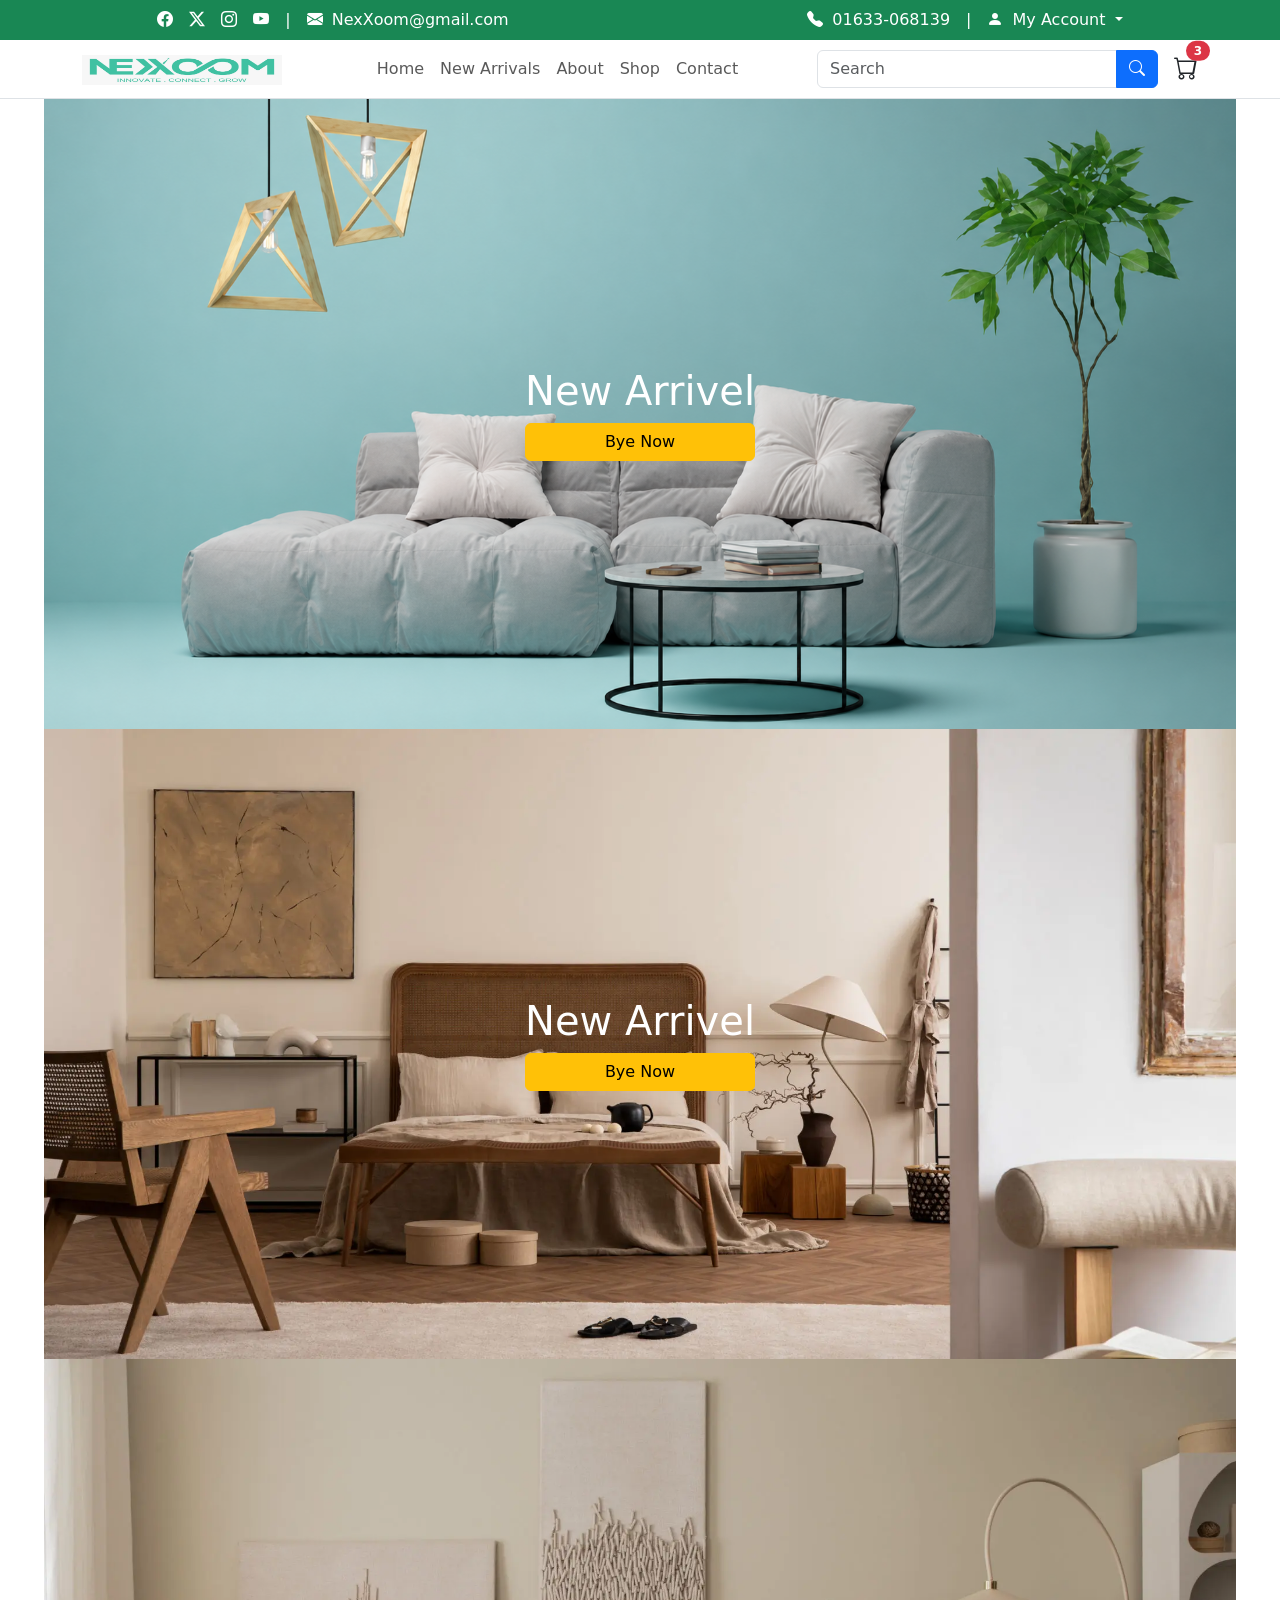
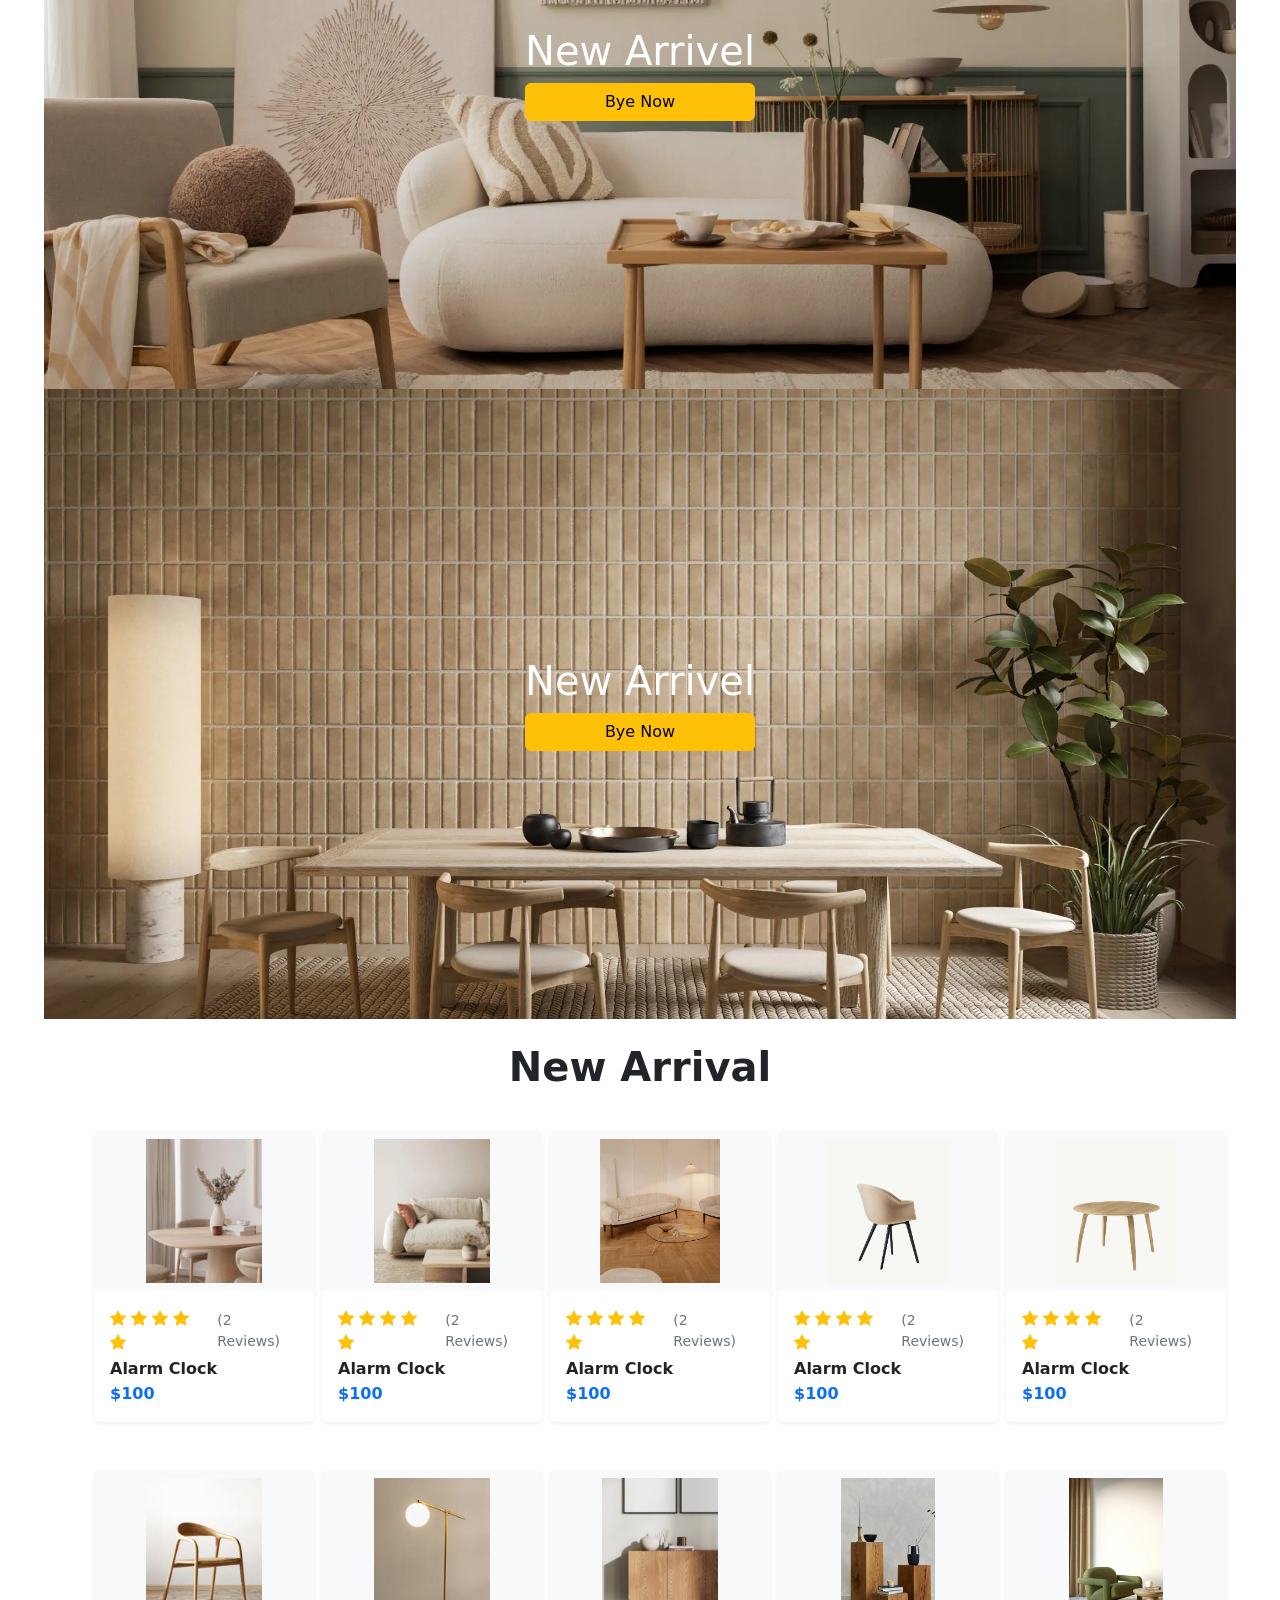
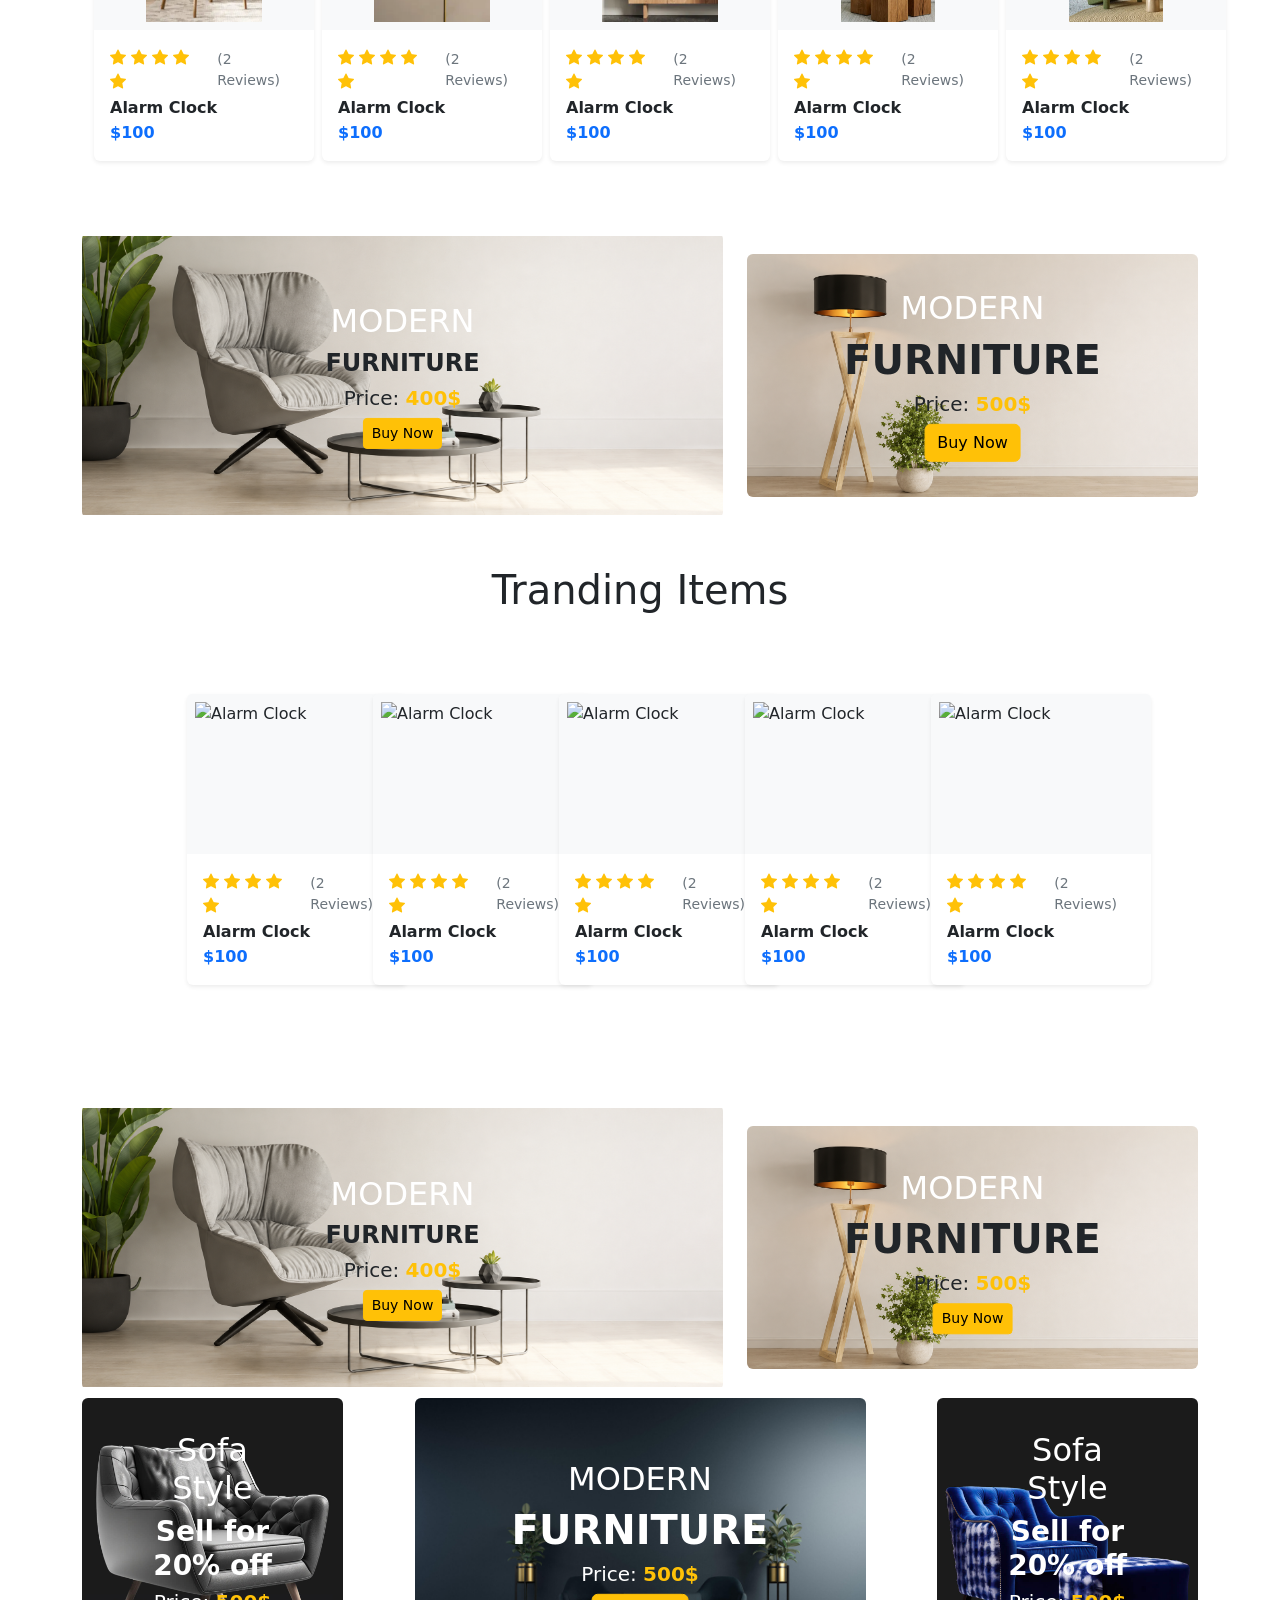
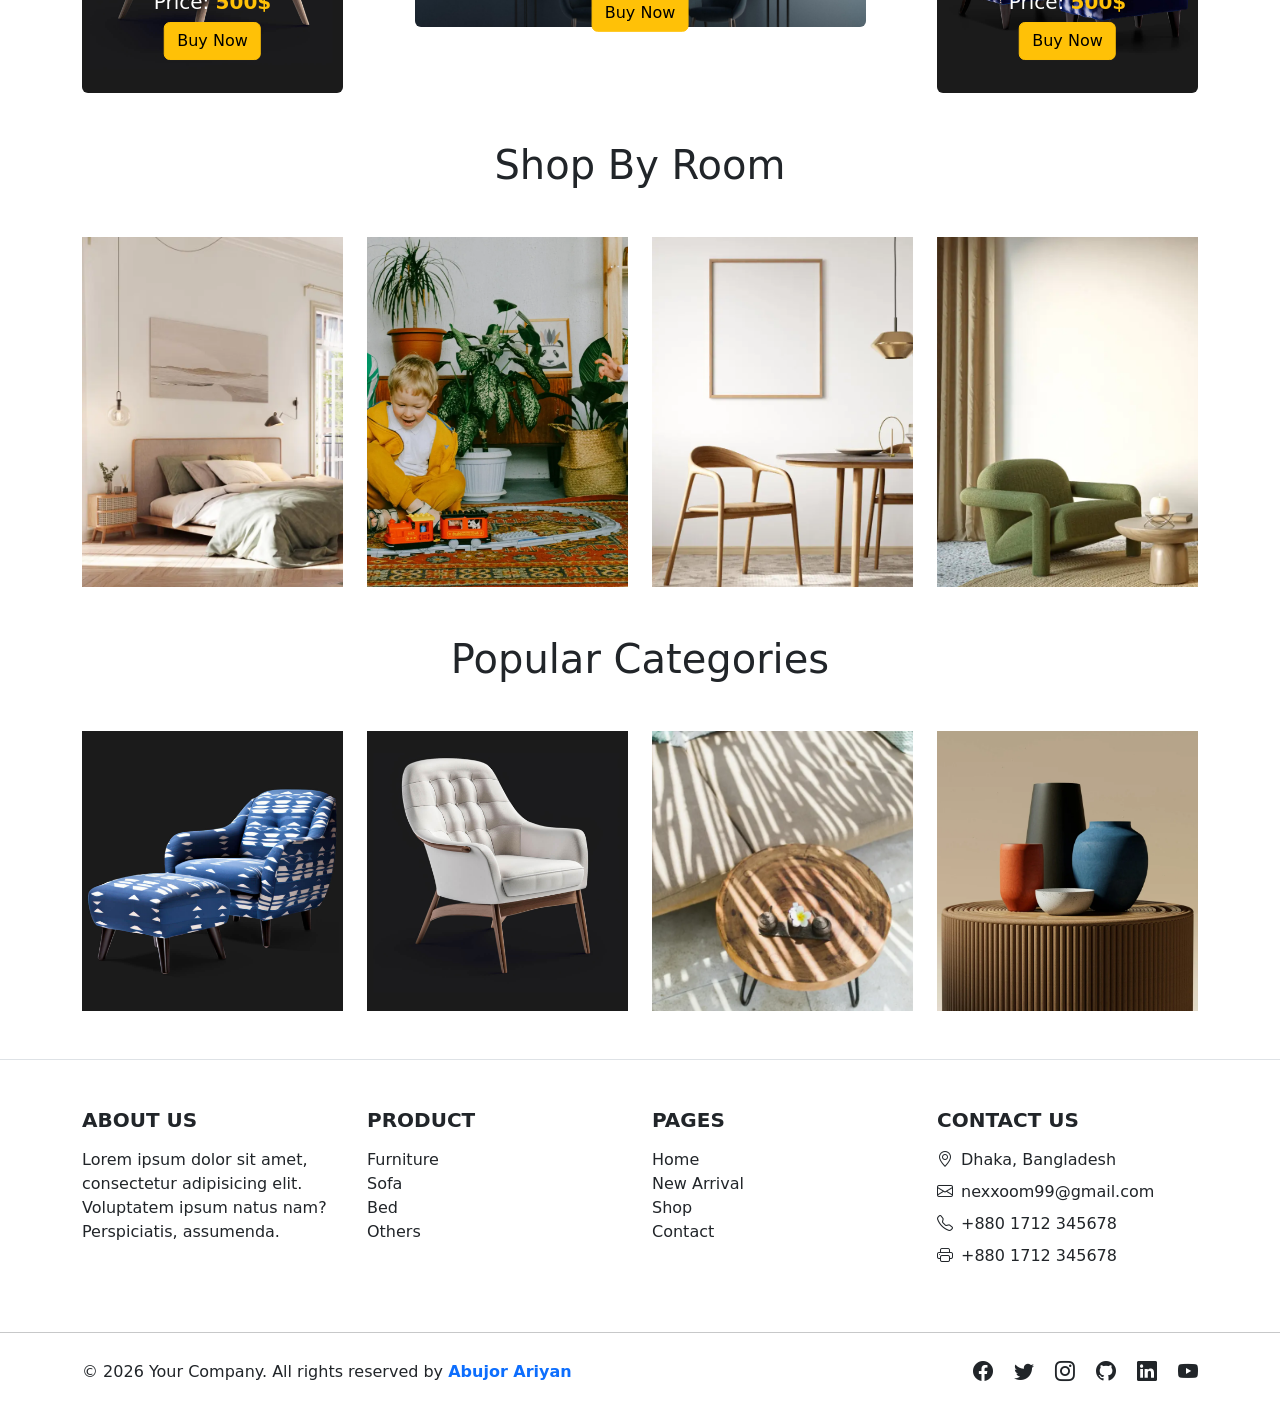
==== commit 591b4826: "update-footer" ====
--- a/index.html
+++ b/index.html
@@ -102,7 +102,7 @@
 
 
     <!-- main nav start  -->
-<nav class="navbar navbar-expand-lg bg-white border-bottom">
+<nav class="navbar navbar-expand-lg bg-white border-bottom ">
   <div class="container align-items-center">
     <a class="navbar-brand" href="index.html"> 
       <img src="icon and image/logo-2.jpeg" alt="NexXoom" style="width: 200px; height: 30px;">
@@ -204,7 +204,7 @@
   <div class="container py-4">
 
 
-    <div class="row row-cols-2 row-cols-md-4 row-cols-lg-5 g-4 justify-content-center">
+    <div class="row row-cols-2 row-cols-md-4 row-cols-lg-5 g-5 justify-content-center">
 
       <!-- 1 -->
       <div class="col">
@@ -719,72 +719,90 @@
 <!-- populer end -->
 
 <!-- fotter start -->
-  <footer class="bg-white shadow mt-5 ">
-    <hr>
-      <div class="container-fluid py-4">
-        <div class="row row-cols-1 row-cols-md-3 row-cols-lg-4">
-          <div class="col mb-4">
-            <h4 class="fw-bold text-uppercase mb-3">About Us</h4>
-            <p>Lorem ipsum dolor sit amet, consectetur adipisicing elit. Voluptatem ipsum natus nam? Perspiciatis, assumenda. Quis sit magni nobis animi sunt enim, dolore tempora consectetur! Possimus hic inventore at minus sapiente.</p>
-
-          </div>
-          <div class="col mb-4">
-            <h3 class="fw-bold text-uppercase mb-3">Product</h3>
-            <ul class="list-unstyled">
-              <li><a class="text-decoration-none text-muted mb-2" href="">Ferniture</a></li>
-              <li><a class="text-decoration-none text-muted mb-2" href="">Fofa</a></li>
-              <li><a class="text-decoration-none text-muted mb-2" href="">Bed</a></li>
-              <li><a class="text-decoration-none text-muted mb-2" href="">others</a></li>
-            </ul>
-
-          </div>
-         <div class="col mb-4">
-            <h3 class="fw-bold text-uppercase mb-3">Pages</h3>
-            <ul class="list-unstyled">
-              <li><a class="text-decoration-none text-muted mb-2" href="">Home</a></li>
-              <li><a class="text-decoration-none text-muted mb-2" href="">New Arrivel</a></li>
-              <li><a class="text-decoration-none text-muted mb-2" href="">Shop</a></li>
-              <li><a class="text-decoration-none text-muted mb-2" href="">Contact</a></li>
-            </ul>
-
-          </div>
-          <div class="col mb-4">
-            <h3 class="fw-bold text-uppercase mb-3">Contact Us</h3>
-            <ul class="list-unstyled text-muted">
-              <li class="mb-2"><i class="bi bi-house me-2"></i>Dhaka Bangladesh</li>
-              <li class="mb-2"><i class="bi bi-envelope me-2"></i>nexxoom99@gmia.com</li>
-              <li class="mb-2"><i class="bi bi-telephone me-2"></i>+8801712345678</li>
-              <li class="mb-2"><i class="bi bi-printer me-2"></i>+8801712345678</li>
-
-            </ul>
-
-          </div>
-
-        </div>
-
-      </div>
-      
-
-      <div class="text-center">
-        <p class="mb-1">&copy; 2026 Your Company. All rights reserved by <a class="text-decoration-none" href="">Abujor Ariyan</a> </p>
-
-      </div>
-
-      <div class="d-flex justify-content-center gap-4 py-4 ">
-        <a class="text-muted" href=""><i class="bi bi-facebook"></i></a>
-        <a  class="text-muted" href="" class="ms-3"><i class="bi bi-twitter"></i></a>
-        <a  class="text-muted" href="" class="ms-3"><i class="bi bi-instagram"></i></a>
-        <a  class="text-muted" href="" class="ms-3"><i class="bi bi-github"></i></a>
-        <a  class="text-muted" href="" class="ms-3"><i class="bi bi-linkedin"></i></a>
-        <a  class="text-muted" href="" class="ms-3"><i class="bi bi-youtube"></i></a>
-
-      </div>
-
-
-    
-
-
-    </footer>
+<footer class="bg-white border-top mt-5">
+
+  <div class="container py-5">
+    <div class="row gy-4 row-cols-1 row-cols-md-2 row-cols-lg-4">
+
+      <!-- About Us -->
+      <div class="col">
+        <h5 class="fw-bold text-uppercase mb-3">About Us</h5>
+        <p class="text-dark">
+          Lorem ipsum dolor sit amet, consectetur adipisicing elit.
+          Voluptatem ipsum natus nam? Perspiciatis, assumenda.
+        </p>
+      </div>
+
+      <!-- Product -->
+      <div class="col">
+        <h5 class="fw-bold text-uppercase mb-3">Product</h5>
+        <ul class="list-unstyled">
+          <li><a href="#" class="text-decoration-none text-dark">Furniture</a></li>
+          <li><a href="#" class="text-decoration-none text-dark">Sofa</a></li>
+          <li><a href="#" class="text-decoration-none text-dark">Bed</a></li>
+          <li><a href="#" class="text-decoration-none text-dark">Others</a></li>
+        </ul>
+      </div>
+
+      <!-- Pages -->
+      <div class="col">
+        <h5 class="fw-bold text-uppercase mb-3">Pages</h5>
+        <ul class="list-unstyled">
+          <li><a href="#" class="text-decoration-none text-dark">Home</a></li>
+          <li><a href="#" class="text-decoration-none text-dark">New Arrival</a></li>
+          <li><a href="#" class="text-decoration-none text-dark">Shop</a></li>
+          <li><a href="#" class="text-decoration-none text-dark">Contact</a></li>
+        </ul>
+      </div>
+
+      <!-- Contact -->
+      <div class="col">
+        <h5 class="fw-bold text-uppercase mb-3">Contact Us</h5>
+        <ul class="list-unstyled ">
+          <li class="mb-2">
+            <i class="bi bi-geo-alt me-2"></i>Dhaka, Bangladesh
+          </li>
+          <li class="mb-2">
+            <i class="bi bi-envelope me-2"></i>nexxoom99@gmail.com
+          </li>
+          <li class="mb-2">
+            <i class="bi bi-telephone me-2"></i>+880 1712 345678
+          </li>
+          <li class="mb-2">
+            <i class="bi bi-printer me-2"></i>+880 1712 345678
+          </li>
+        </ul>
+      </div>
+
+    </div>
+  </div>
+
+  <hr class="m-0">
+
+  <!-- Bottom -->
+  <div class="container py-4">
+    <div class="row align-items-center">
+
+      <div class="col-md-6 text-center text-md-start mb-3 mb-md-0">
+        <p class="mb-0 text-dark">
+          © 2026 Your Company. All rights reserved by
+          <a href="#" class="text-decoration-none fw-semibold">Abujor Ariyan</a>
+        </p>
+      </div>
+
+      <div class="col-md-6 text-center text-md-end">
+        <a href="#" class="text-dark fs-5 me-3"><i class="bi bi-facebook"></i></a>
+        <a href="#" class="text-dark fs-5 me-3"><i class="bi bi-twitter"></i></a>
+        <a href="#" class="text-dark fs-5 me-3"><i class="bi bi-instagram"></i></a>
+        <a href="#" class="text-dark fs-5 me-3"><i class="bi bi-github"></i></a>
+        <a href="#" class="text-dark fs-5 me-3"><i class="bi bi-linkedin"></i></a>
+        <a href="#" class="text-dark fs-5"><i class="bi bi-youtube"></i></a>
+      </div>
+
+    </div>
+  </div>
+
+</footer>
 <!-- fotter end -->
 
     <!-- Bootstrap JS -->
